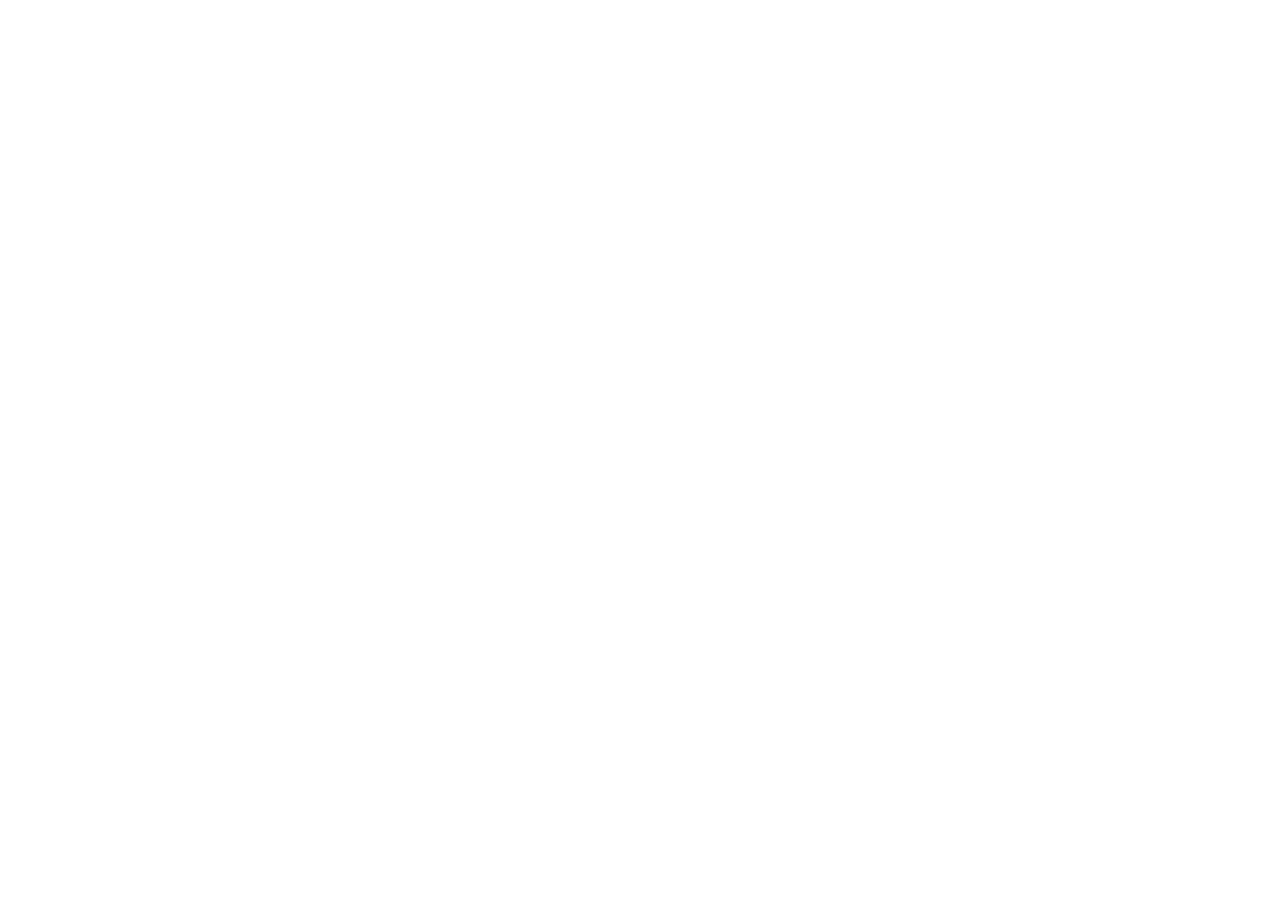
==== index.html @ a0f57740 "Merge pull request #1 from samservo09/SERVO-HTML" ====
<!DOCTYPE html>
<html lang="en">
<head>
    <meta charset="UTF-8">
    <meta http-equiv="X-UA-Compatible" content="IE=edge">
    <meta name="viewport" content="width=device-width, initial-scale=1.0">
    <title>Document</title>
</head>
<body>
    
</body>
</html>
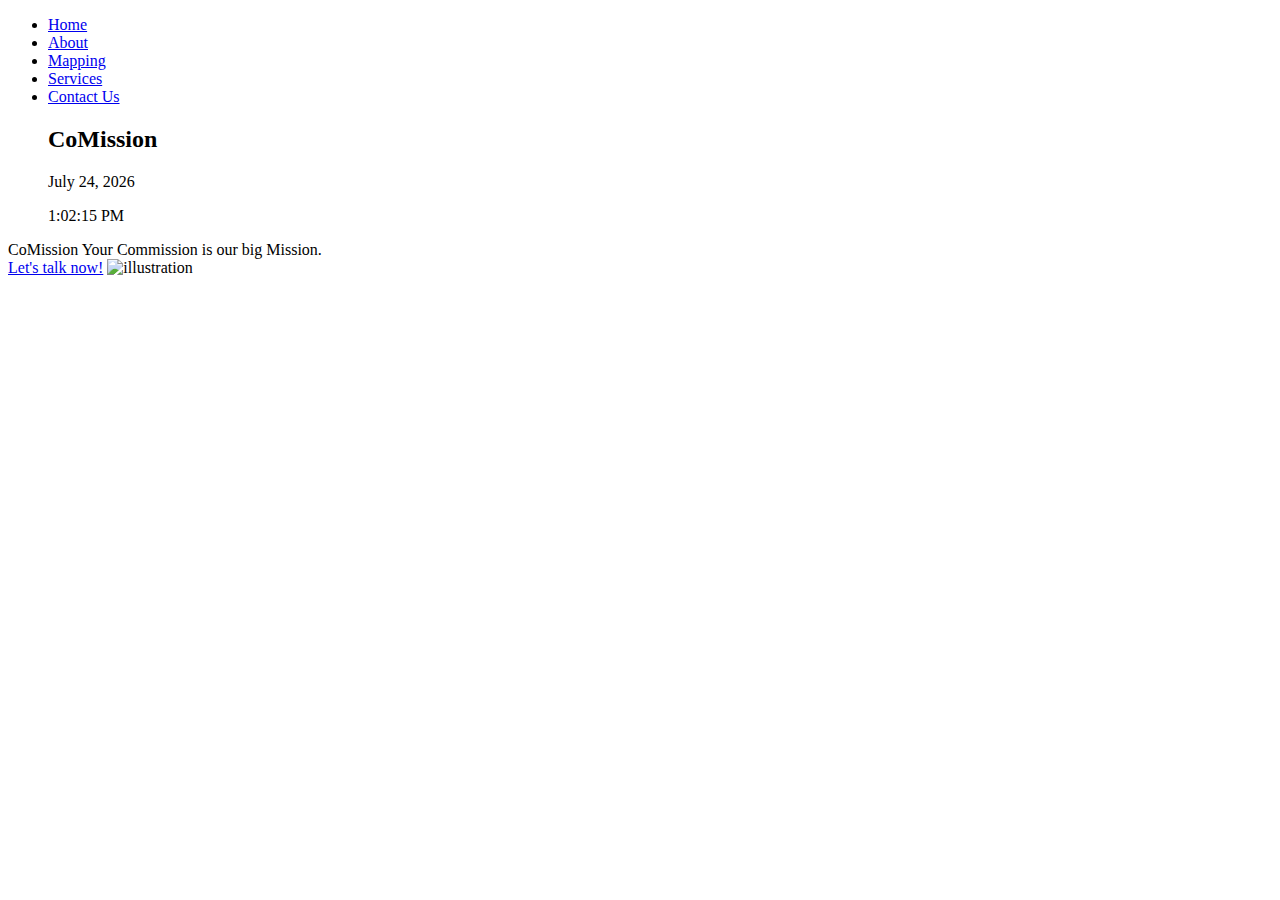
==== commit 561eeca6: "Merge pull request #3 from isel123/patch-1" ====
--- a/index.html
+++ b/index.html
@@ -5,8 +5,45 @@
     <meta http-equiv="X-UA-Compatible" content="IE=edge">
     <meta name="viewport" content="width=device-width, initial-scale=1.0">
     <title>Document</title>
+    <!--Bootstrap-->
+    <link href="https://cdn.jsdelivr.net/npm/bootstrap@5.1.3/dist/css/bootstrap.min.css" rel="stylesheet" integrity="sha384-1BmE4kWBq78iYhFldvKuhfTAU6auU8tT94WrHftjDbrCEXSU1oBoqyl2QvZ6jIW3" crossorigin="anonymous">
+    <link rel="preconnect" href="https://fonts.googleapis.com">
+    <link rel="preconnect" href="https://fonts.gstatic.com" crossorigin>
+    <link href="https://fonts.googleapis.com/css2?family=Montserrat:wght@300;600&display=swap" rel="stylesheet">    
 </head>
 <body>
+     <div class="home-container">
+        <ul>
+            <li><a href="#Home">Home</a></li>
+            <li><a href="#About">About</a></li>
+            <li><a href="#Mapping">Mapping</a></li>
+            <li><a href="#Services">Services</a></li>
+            <li><a href="#ContactUs">Contact Us</a></li> 
+            <h2 class="logo"><span>Co</span>Mission</h2>
+            <p><span id="date"></span></p>
+            <p><span id="time"></span></p>   
+        </ul>
+        <div class="vertical-line"></div>
+        <div class = "banner">
+            <div class="logo">
+                <span class="first_text"> CoMission </span>
+                <span class="second_text"> Your Commission is our big Mission.</span>
+            </div>
+            <a href="#ContactUs">Let's talk now!</a>
+            <img src="image/BannerImage.png" alt="illustration">
+        </div>
+    </div>
     
+    <script>
+        var currentDate = new Date();
+        var month = currentDate.toLocaleString('default', { month: 'long' });
+        var day = currentDate.getDate();
+        var year = currentDate.getFullYear();
+        const dt = month + ' ' + day + ', ' + year;
+        const time = new Date();
+
+        document.getElementById("date").innerHTML = dt;
+        document.getElementById("time").innerHTML = time.toLocaleTimeString();
+    </script>
 </body>
-</html>+</html>
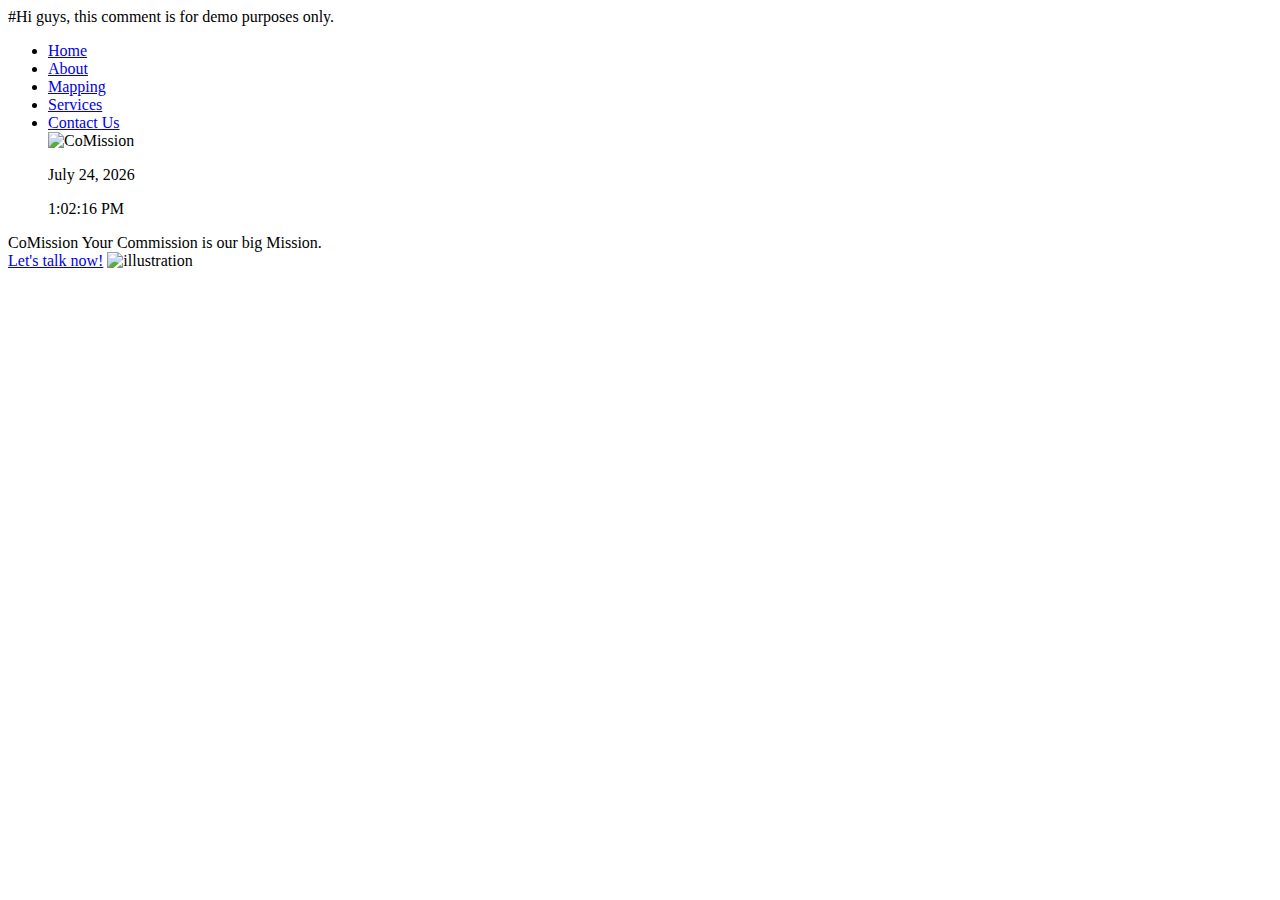
==== commit a97ba11d: "Merge 245768cd295793188e618e314e5545a1333d97a2 into 7608fe10a24ab586dd2dadb1a94c58bb04d77e60" ====
--- a/index.html
+++ b/index.html
@@ -1,4 +1,6 @@
 <!DOCTYPE html>
+#Hi guys, this comment is for demo purposes only.
+
 <html lang="en">
 <head>
     <meta charset="UTF-8">
@@ -19,7 +21,7 @@
             <li><a href="#Mapping">Mapping</a></li>
             <li><a href="#Services">Services</a></li>
             <li><a href="#ContactUs">Contact Us</a></li> 
-            <h2 class="logo"><span>Co</span>Mission</h2>
+            <img class="logo" src="/images/CoMission_logo.png" alt="CoMission">
             <p><span id="date"></span></p>
             <p><span id="time"></span></p>   
         </ul>
@@ -30,7 +32,7 @@
                 <span class="second_text"> Your Commission is our big Mission.</span>
             </div>
             <a href="#ContactUs">Let's talk now!</a>
-            <img src="image/BannerImage.png" alt="illustration">
+            <img src="images/BannerImage.png" alt="illustration">
         </div>
     </div>
     
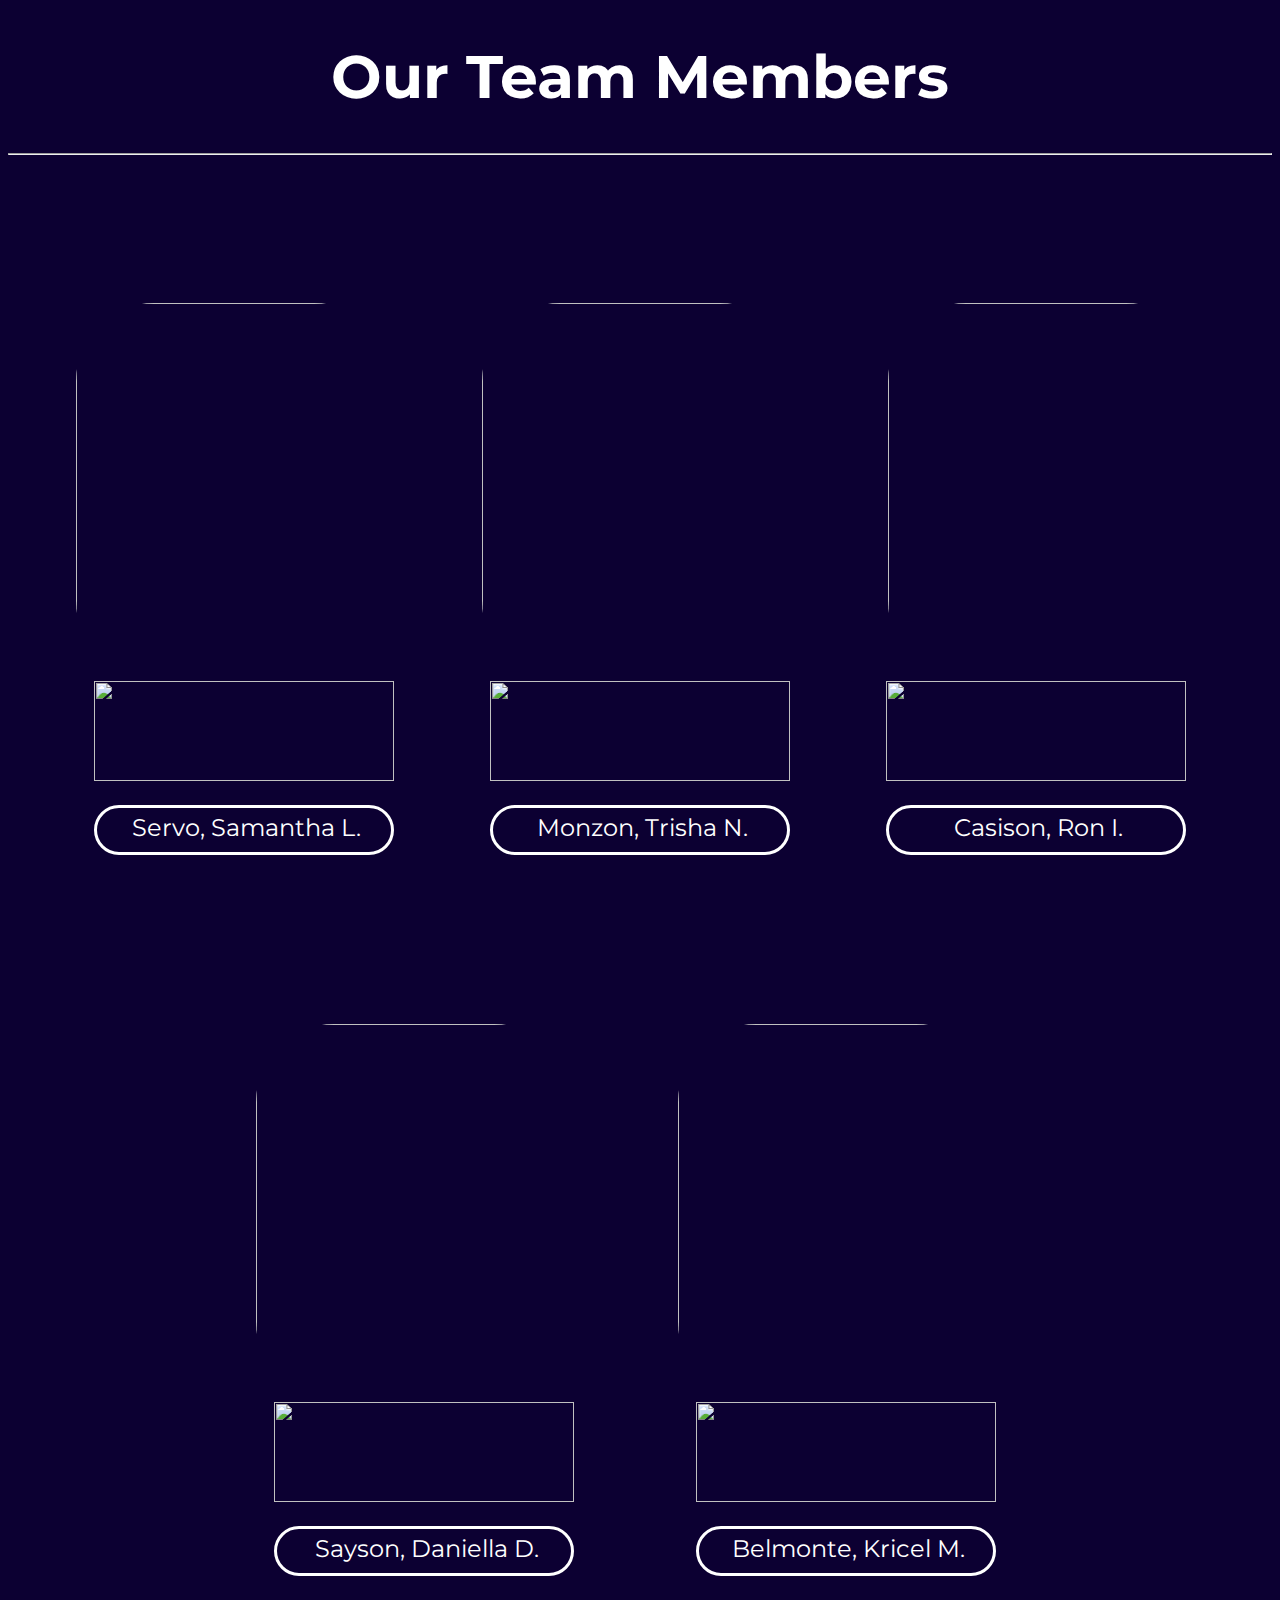
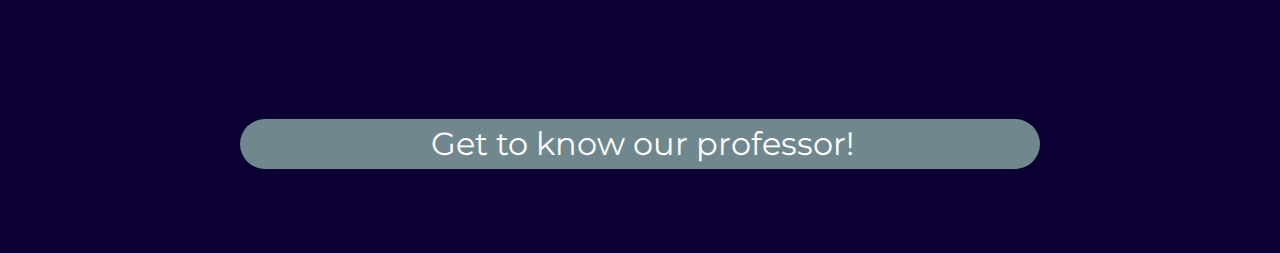
==== commit 7e32c121: "Add files via upload (for about)" ====
--- a/index.html
+++ b/index.html
@@ -1,51 +1,210 @@
 <!DOCTYPE html>
-#Hi guys, this comment is for demo purposes only.
-
-<html lang="en">
-<head>
-    <meta charset="UTF-8">
-    <meta http-equiv="X-UA-Compatible" content="IE=edge">
-    <meta name="viewport" content="width=device-width, initial-scale=1.0">
-    <title>Document</title>
-    <!--Bootstrap-->
-    <link href="https://cdn.jsdelivr.net/npm/bootstrap@5.1.3/dist/css/bootstrap.min.css" rel="stylesheet" integrity="sha384-1BmE4kWBq78iYhFldvKuhfTAU6auU8tT94WrHftjDbrCEXSU1oBoqyl2QvZ6jIW3" crossorigin="anonymous">
-    <link rel="preconnect" href="https://fonts.googleapis.com">
-    <link rel="preconnect" href="https://fonts.gstatic.com" crossorigin>
-    <link href="https://fonts.googleapis.com/css2?family=Montserrat:wght@300;600&display=swap" rel="stylesheet">    
+<html>
+<head> 
+        <title>Our Team Members</title>
+        <link rel="preconnect" href="https://fonts.googleapis.com">
+        <link rel="preconnect" href="https://fonts.gstatic.com" crossorigin>
+        <link href="https://fonts.googleapis.com/css2?family=Montserrat:wght@300;600&display=swap" rel="stylesheet"></head>
+
+<b><h1 style="text-align: center; font-size: 60px; font-family: Montserrat ; color: white; background-color: #0C0032;">Our Team Members</h1></b>
+<body style="background-color: #0C0032 ; color: white; font-family: Montserrat; "> </body>
+<hr>
+<br>
+<br>
+<br>
+<style>
+* {
+  box-sizing: border-box;
+}
+
+.column {
+  float: left;
+  width: 33.33%;
+  padding: 5px;
+}
+
+.row::after {
+  content: "";
+  clear: both;
+  display: table;
+}
+
+</style>
 </head>
+<br>
+<br>
+<br>
+<br>
+
 <body>
-     <div class="home-container">
-        <ul>
-            <li><a href="#Home">Home</a></li>
-            <li><a href="#About">About</a></li>
-            <li><a href="#Mapping">Mapping</a></li>
-            <li><a href="#Services">Services</a></li>
-            <li><a href="#ContactUs">Contact Us</a></li> 
-            <img class="logo" src="/images/CoMission_logo.png" alt="CoMission">
-            <p><span id="date"></span></p>
-            <p><span id="time"></span></p>   
-        </ul>
-        <div class="vertical-line"></div>
-        <div class = "banner">
-            <div class="logo">
-                <span class="first_text"> CoMission </span>
-                <span class="second_text"> Your Commission is our big Mission.</span>
+
+<div class="row">
+  <div class="column">
+    <img src="SERVO-picture(1).jpg" img style="border: 30px; border-radius: 80px; padding: 2px; width: 320px; height: 380px; display: block; margin-left: auto; margin-right: 30px;">
+    <div>
+<img src="SERVO-digital_signature.png" img style="width: 300px; height: 100px; display: block; margin-left: auto; margin-right: 30px;" >
+    </div>
+   <style>
+   p.round1 {
+    border: 3px solid white;
+                border-radius: 50px;
+                padding: 5px;
+                width: 300px;
+                height: 50px;
+                text-align: center;
+                padding-left: 10px;
+                font-size: x-large;
+                     display: block;
+                      margin-left: auto;
+                       margin-right: 30px;
+               }
+  </style>
+  <p class="round1"><a href="file:///C:/Users/Niella/Downloads/SERVO-resume.pdf" target="_blank">Servo, Samantha L. </p></a>
+        
+  </div>
+  <div class="column">
+    <img src="Monzon-picture.jpg" img style="border: 30px; border-radius: 80px; padding: 2px; width: 320px; height: 380px; display: block; margin-left: auto; margin-right: auto;">
+    <div>
+        <img src="MONZON- signature.png" img style="width: 300px; height: 100px; display: block; margin-left: auto; margin-right: auto;" >
             </div>
-            <a href="#ContactUs">Let's talk now!</a>
-            <img src="images/BannerImage.png" alt="illustration">
-        </div>
+   <style>
+   p.round2 {
+    border: 3px solid white;
+                border-radius: 50px;
+                padding: 5px;
+                width: 300px;
+                height: 50px;
+                text-align: center;
+                padding-left: 10px;
+                font-size: x-large;
+                display: block;
+                      margin-left: auto;
+                       margin-right: auto;
+               }
+  </style>
+  <p class="round2"><a href="file:///C:/Users/Niella/Downloads/Monzon-%20resume.pdf" target="_blank">Monzon, Trisha N. </p></a>
+  </div>
+  <div class="column">
+    <img src="CASISON-picture.jpg" img style="border: 30px; border-radius: 80px; padding: 2px; width: 320px; height: 380px; display: block; margin-left: 30px; margin-right: auto;">
+    <div>
+        <img src="CASISON-digital signature.png" img style="width: 300px; height: 100px; display: block; margin-left: 30px; margin-right: auto;" >
+            </div>
+   <style>
+   p.round3 {
+    border: 3px solid white;
+                border-radius: 50px;
+                padding: 5px;
+                width: 300px;
+                height: 50px;
+                text-align: center;
+                padding-left: 10px;
+                font-size: x-large;
+                display: block;
+                      margin-left: 30px;
+                       margin-right: auto;
+               }
+  </style>
+  <p class="round3"><a href=" file:///C:/Users/Niella/Downloads/CASISON-resume.pdf" target="_blank">Casison, Ron I. </p></a>
+  </div>
+</div>
+<br>
+<br>
+<br>
+<br>
+<br>
+<br>
+<br>
+<style>
+    * {
+      box-sizing: border-box;
+    }
+
+    .col {
+      float: left;
+      width: 33.33%;
+      padding: 5px;
+    }
+    </style>
+        <div class="row">
+      <div class="col">
+        <img src="photo1637925167 (3).jpeg" img style="border: 30px; border-radius: 80px; padding: 2px; width: 320px; height: 380px; display: block; margin-left: auto; margin-right: -150px">
+        <div>
+            <img src="signature (1).png" img style="width: 300px; height: 100px; display: block; margin-left: auto; margin-right: -150px;" >
+                </div>
+        <style>
+        p.round4 {
+         border: 3px solid white;
+                     border-radius: 50px;
+                     padding: 5px;
+                     width: 300px;
+                     height: 50px;
+                     text-align: center;
+                     padding-left: 10px;
+                     font-size: x-large;
+                     display: block;
+                      margin-left: auto;
+                       margin-right: -150px;
+                    }
+       </style>
+       <p class="round4"><a href="file:///C:/Users/Niella/Downloads/SAYSON-resume.pdf" target="_blank">Sayson, Daniella D. </p></a>
+      </div>
+
+      <div class="col">
+        <img src="IMG_6608.JPG"  img style="border: 30px; border-radius: 80px; padding: 2px; width: 320px; height: 380px; display: block; margin-left: auto; margin-right: -150px;">
+        <div>
+            <img src="BELMONTE-digital signature.png" img style="width: 300px; height: 100px; display: block; margin-left: auto; margin-right: -150px;" >
+                </div>
+        <style>
+        p.round5 {
+         border: 3px solid white;
+                     border-radius: 50px;
+                     padding: 5px;
+                     width: 300px;
+                     height: 50px;
+                     text-align: center;
+                     padding-left: 10px;
+                     font-size: x-large;
+                     display: block;
+                      margin-left: auto;
+                       margin-right: -150px;
+                    }
+                    a:hover {
+             color: white;
+             background-color: transparent;
+             text-decoration: underline;
+                }
+       </style>
+       <p class="round5"><a href="file:///C:/Users/Niella/Downloads/BELMONTE-resume.pdf" target="_blank">Belmonte, Kricel M. </p></a> 
+      </div>
     </div>
-    
-    <script>
-        var currentDate = new Date();
-        var month = currentDate.toLocaleString('default', { month: 'long' });
-        var day = currentDate.getDate();
-        var year = currentDate.getFullYear();
-        const dt = month + ' ' + day + ', ' + year;
-        const time = new Date();
-
-        document.getElementById("date").innerHTML = dt;
-        document.getElementById("time").innerHTML = time.toLocaleTimeString();
-    </script>
-</body>
-</html>
+
+<br>
+    <br>
+    <br>
+    <br>
+    <br>
+    <br>
+<style>
+    p.round6 {
+     border: 10px; color :#0C0032; background-color: #70878D;
+                 border-radius: 50px;
+                 padding: 5px;
+                 width: 800px;
+                 height: 50px;
+                 text-align: center;
+                 padding-left: 10px;
+                 font-size: xx-large;
+                 margin: auto;
+    }
+    a:link {
+  color: white;
+  background-color: transparent;
+  text-decoration: none;
+    }
+   </style>
+   <p class="round6"> <a href="https://www.facebook.com/profile.php?id=100071243263490" target="_blank">Get to know our professor!</p></a> 
+    <br>
+    <br>
+    <br>
+    <br>
+</html>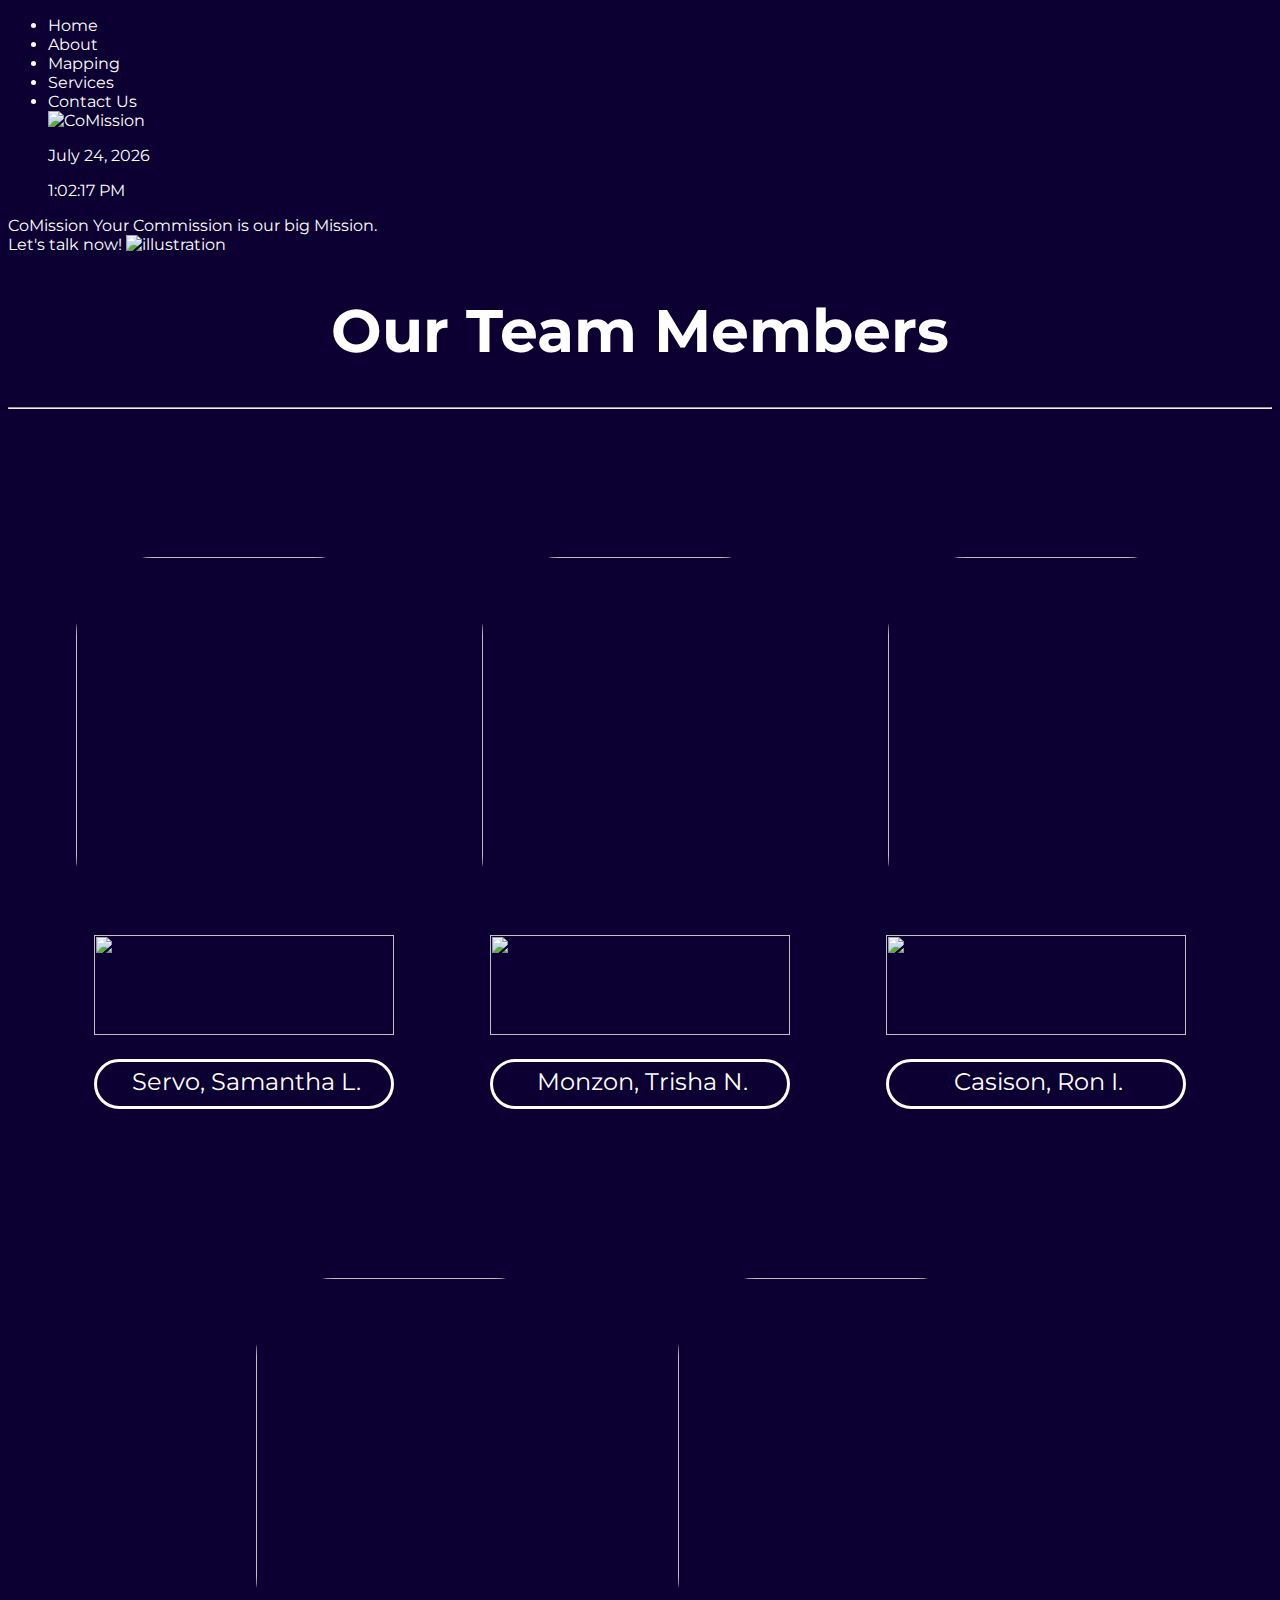
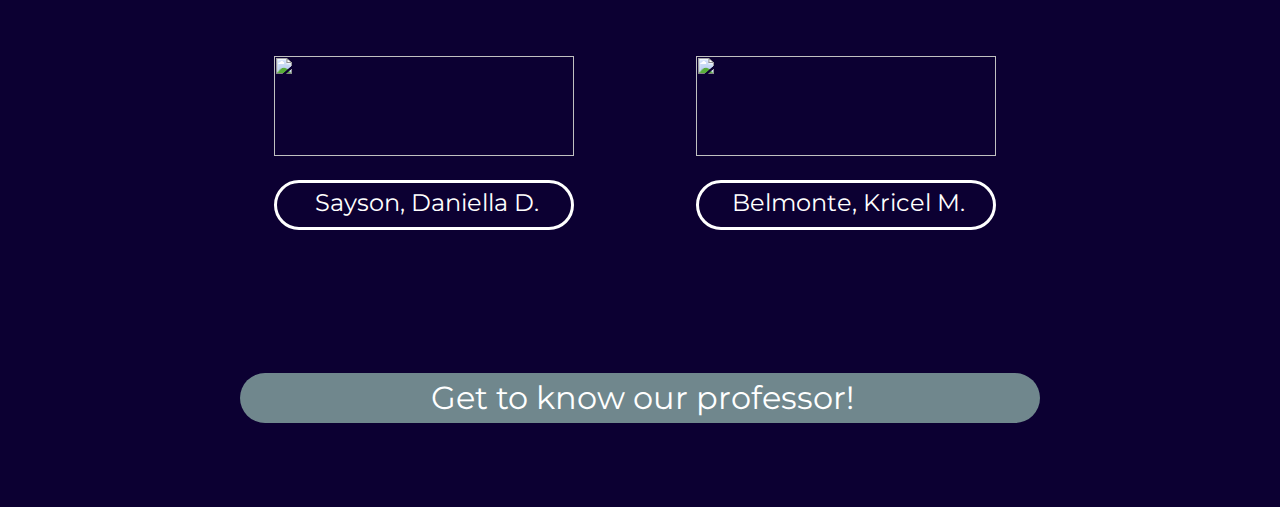
==== commit 1cbeca72: "Updated index with the 'about' part" ====
--- a/index.html
+++ b/index.html
@@ -1,12 +1,54 @@
 <!DOCTYPE html>
-<html>
-<head> 
-        <title>Our Team Members</title>
-        <link rel="preconnect" href="https://fonts.googleapis.com">
-        <link rel="preconnect" href="https://fonts.gstatic.com" crossorigin>
-        <link href="https://fonts.googleapis.com/css2?family=Montserrat:wght@300;600&display=swap" rel="stylesheet"></head>
-
-<b><h1 style="text-align: center; font-size: 60px; font-family: Montserrat ; color: white; background-color: #0C0032;">Our Team Members</h1></b>
+<html lang="en">
+<head>
+    <meta charset="UTF-8">
+    <meta http-equiv="X-UA-Compatible" content="IE=edge">
+    <meta name="viewport" content="width=device-width, initial-scale=1.0">
+    <title>Document</title>
+    <!--Bootstrap-->
+    <link href="https://cdn.jsdelivr.net/npm/bootstrap@5.1.3/dist/css/bootstrap.min.css" rel="stylesheet" integrity="sha384-1BmE4kWBq78iYhFldvKuhfTAU6auU8tT94WrHftjDbrCEXSU1oBoqyl2QvZ6jIW3" crossorigin="anonymous">
+    <link rel="preconnect" href="https://fonts.googleapis.com">
+    <link rel="preconnect" href="https://fonts.gstatic.com" crossorigin>
+    <link href="https://fonts.googleapis.com/css2?family=Montserrat:wght@300;600&display=swap" rel="stylesheet">    
+</head>
+<body>
+     <div class="home-container">
+        <ul>
+            <li><a href="#Home">Home</a></li>
+            <li><a href="#About">About</a></li>
+            <li><a href="#Mapping">Mapping</a></li>
+            <li><a href="#Services">Services</a></li>
+            <li><a href="#ContactUs">Contact Us</a></li> 
+            <img class="logo" src="/images/CoMission_logo.png" alt="CoMission">
+            <p><span id="date"></span></p>
+            <p><span id="time"></span></p>   
+        </ul>
+        <div class="vertical-line"></div>
+        <div class = "banner">
+            <div class="logo">
+                <span class="first_text"> CoMission </span>
+                <span class="second_text"> Your Commission is our big Mission.</span>
+            </div>
+            <a href="#ContactUs">Let's talk now!</a>
+            <img src="images/BannerImage.png" alt="illustration">
+        </div>
+    </div>
+    
+    <script>
+        var currentDate = new Date();
+        var month = currentDate.toLocaleString('default', { month: 'long' });
+        var day = currentDate.getDate();
+        var year = currentDate.getFullYear();
+        const dt = month + ' ' + day + ', ' + year;
+        const time = new Date();
+
+        document.getElementById("date").innerHTML = dt;
+        document.getElementById("time").innerHTML = time.toLocaleTimeString();
+    </script>
+        
+        <!--about-->
+        
+        <b><h1 style="text-align: center; font-size: 60px; font-family: Montserrat ; color: white; background-color: #0C0032;">Our Team Members</h1></b>
 <body style="background-color: #0C0032 ; color: white; font-family: Montserrat; "> </body>
 <hr>
 <br>
@@ -207,4 +249,5 @@
     <br>
     <br>
     <br>
-</html>+</body>
+</html>
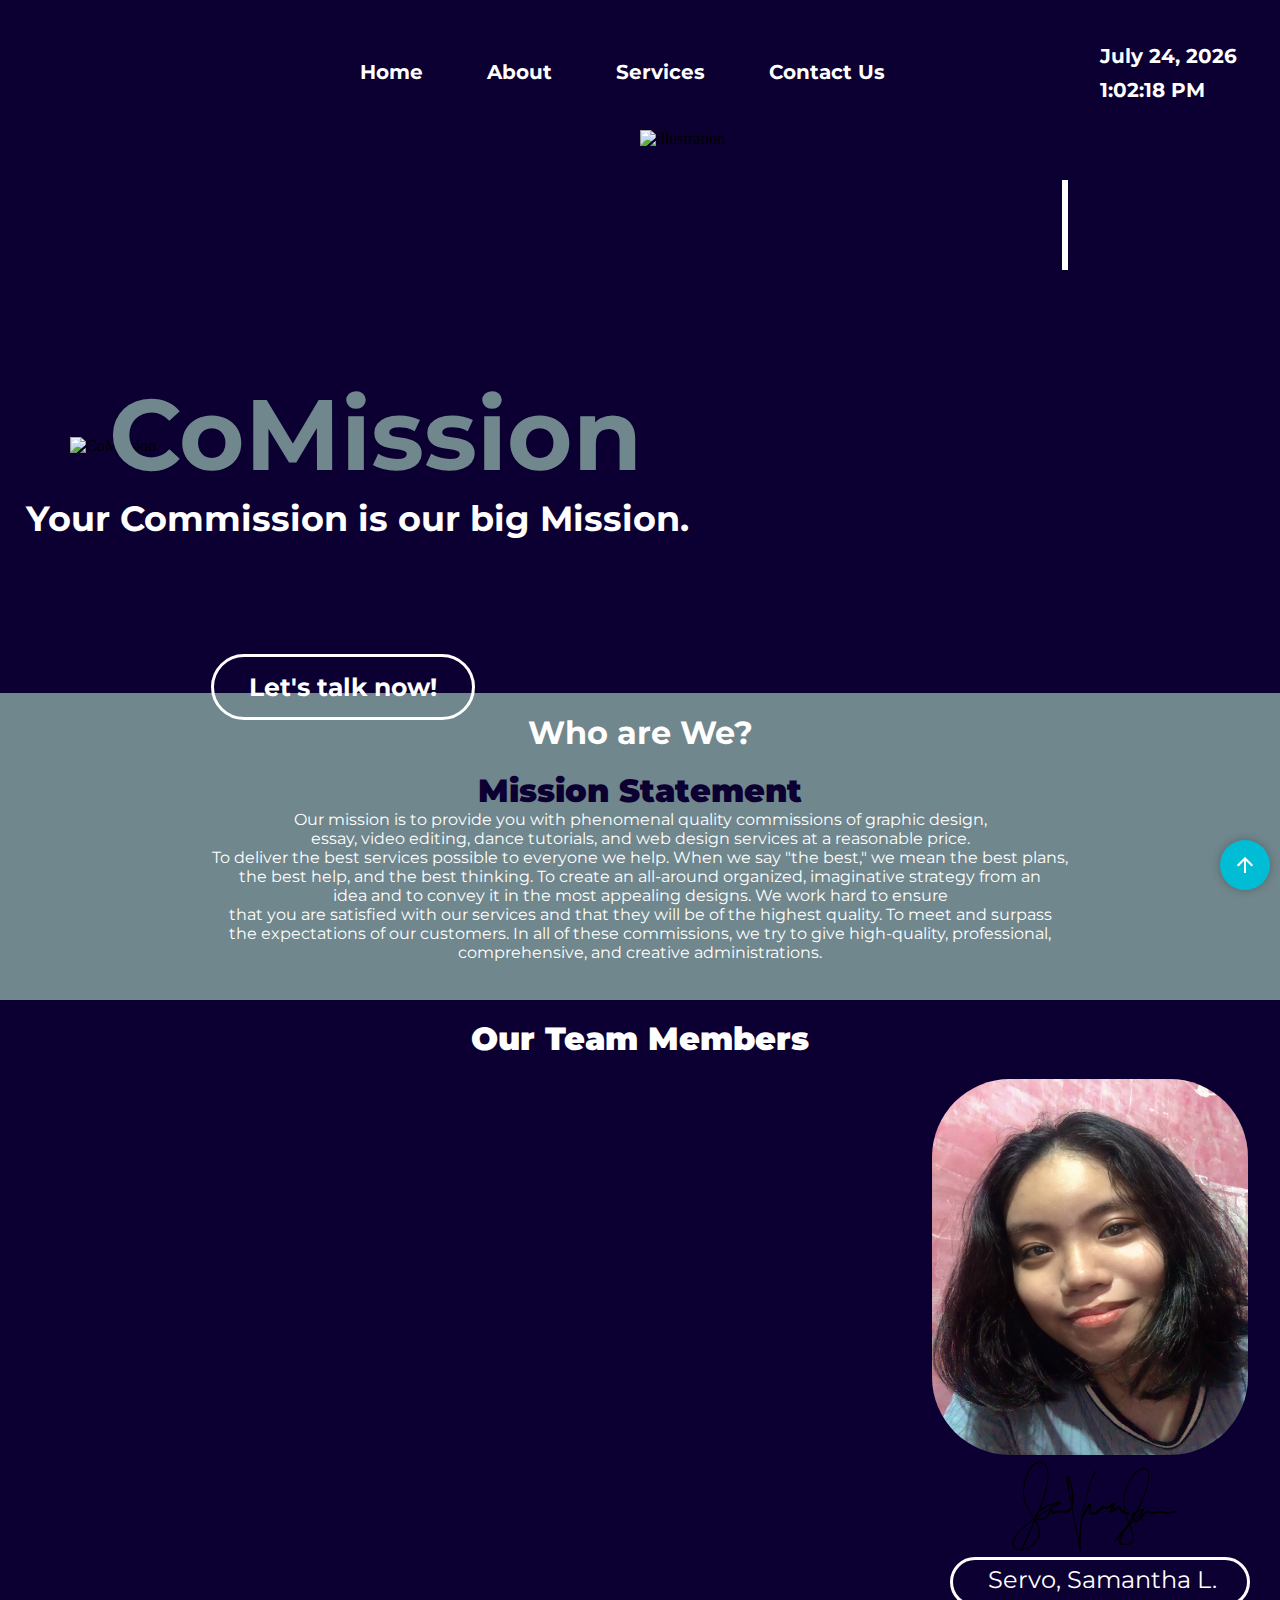
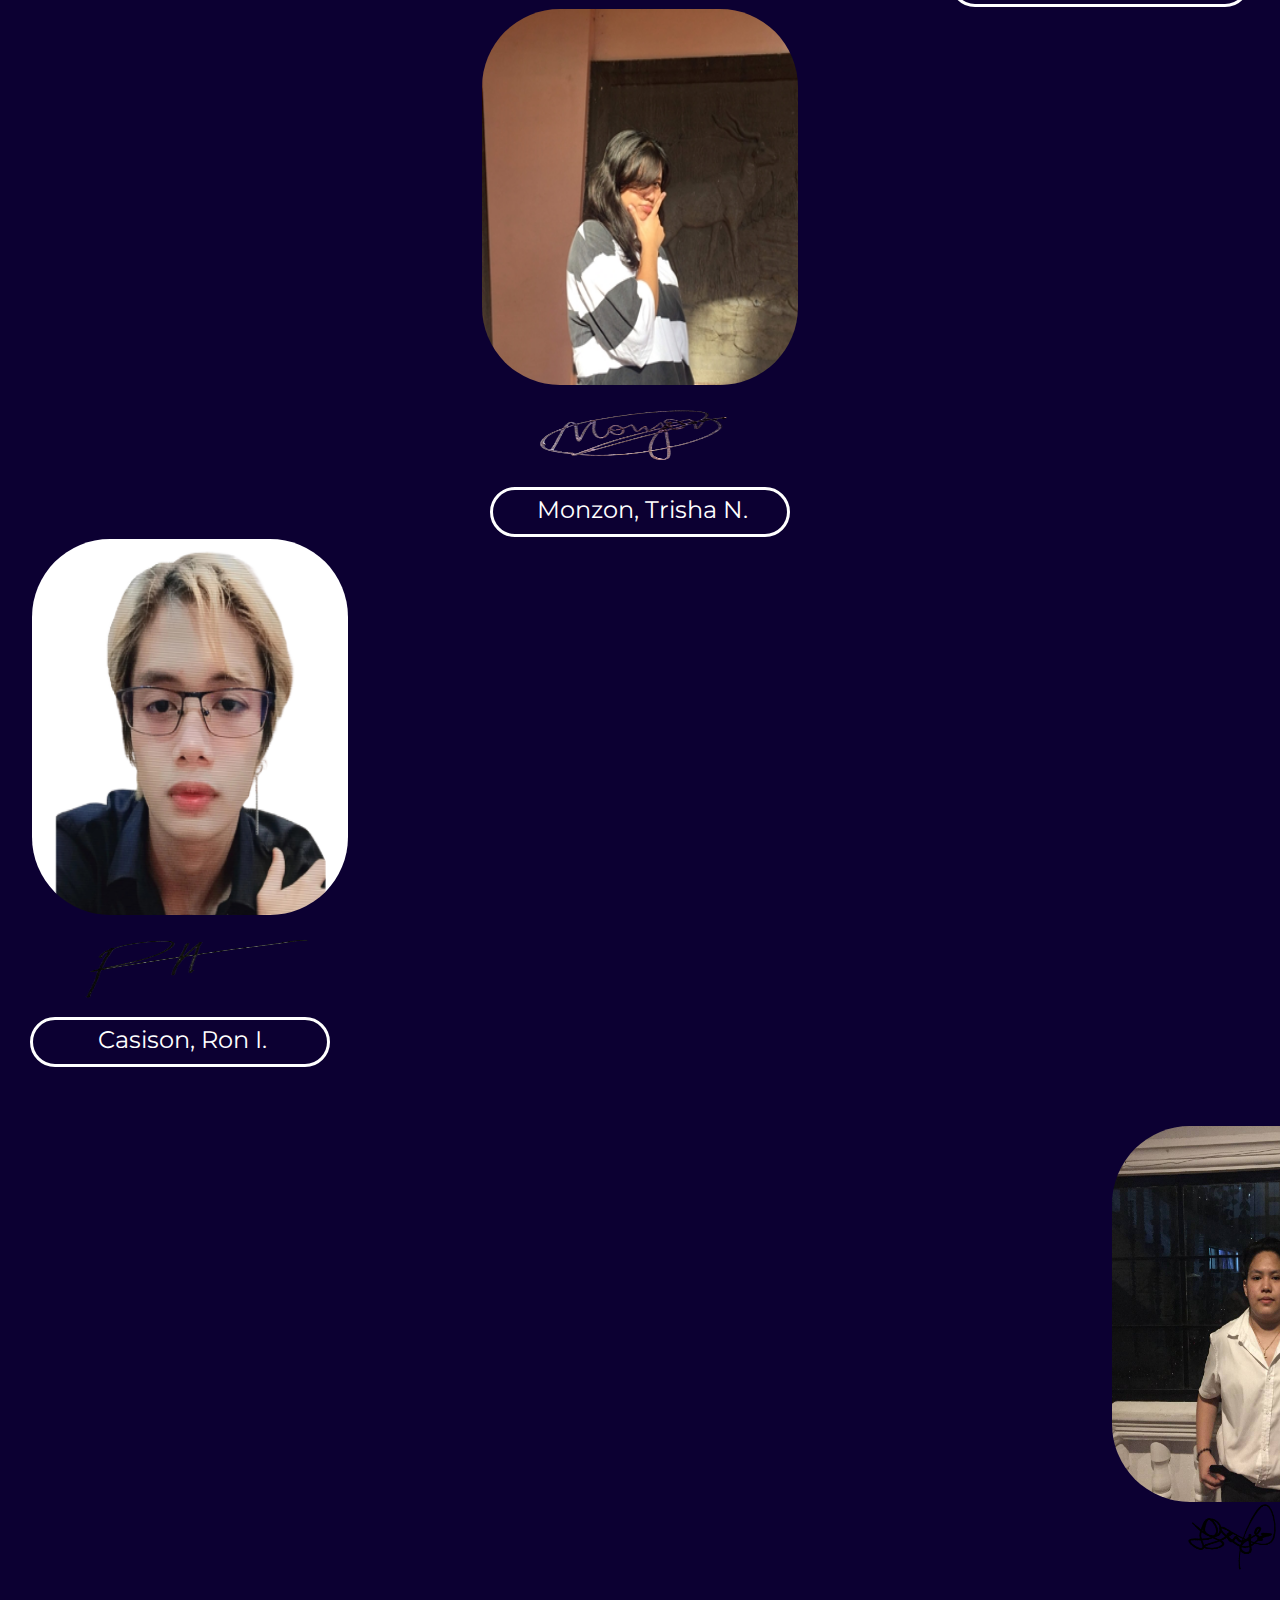
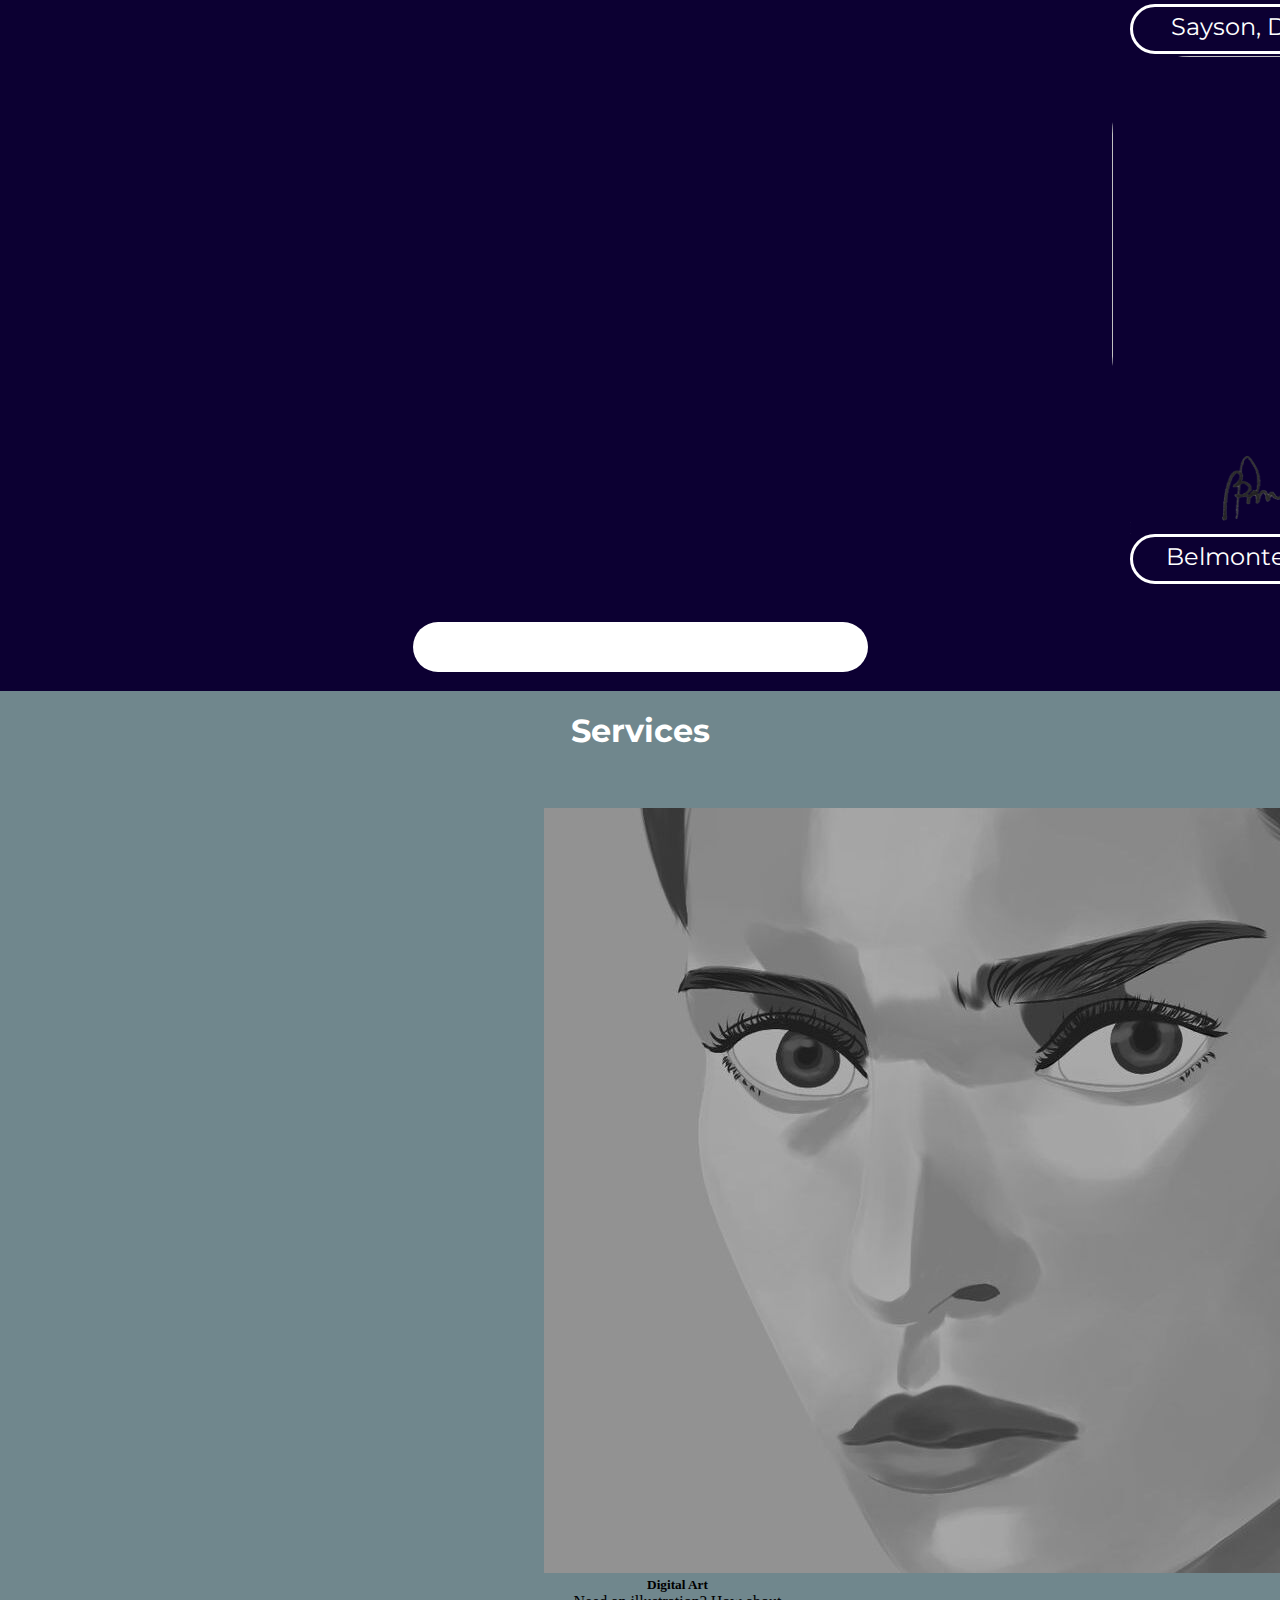
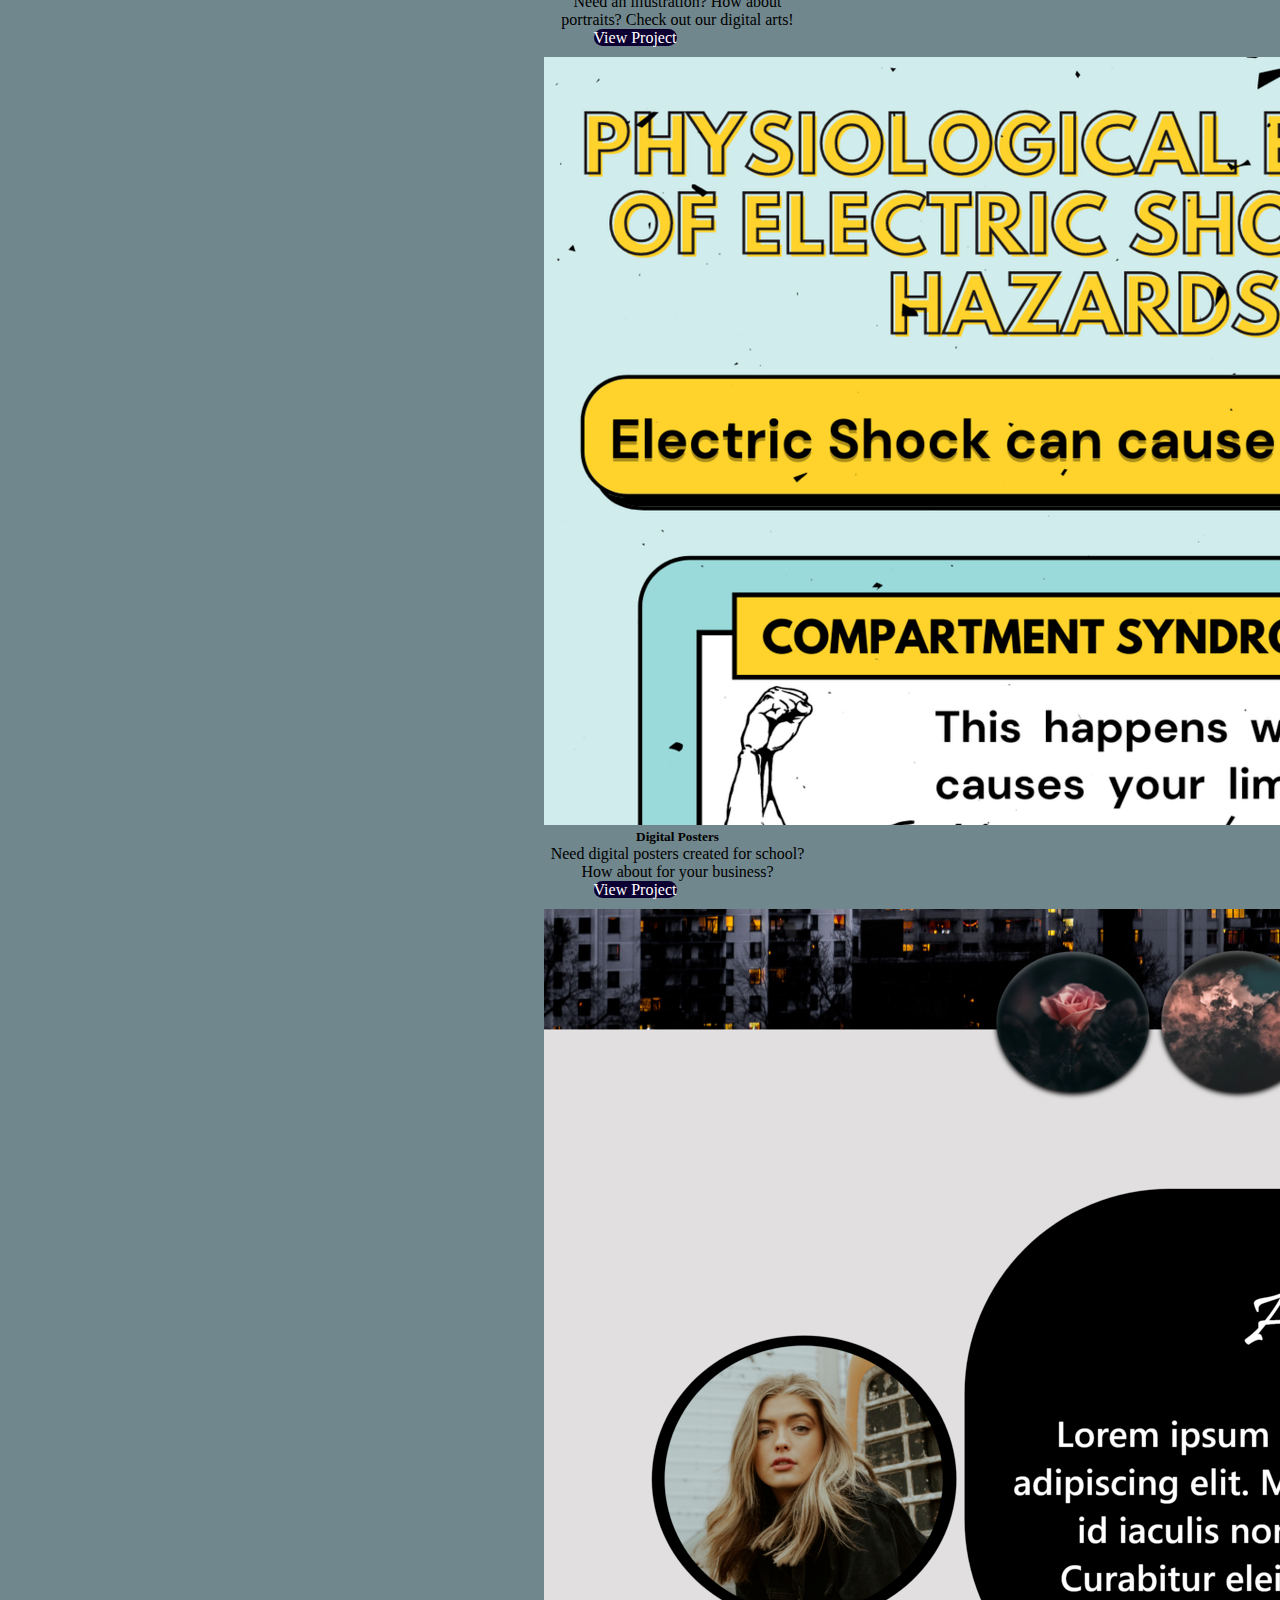
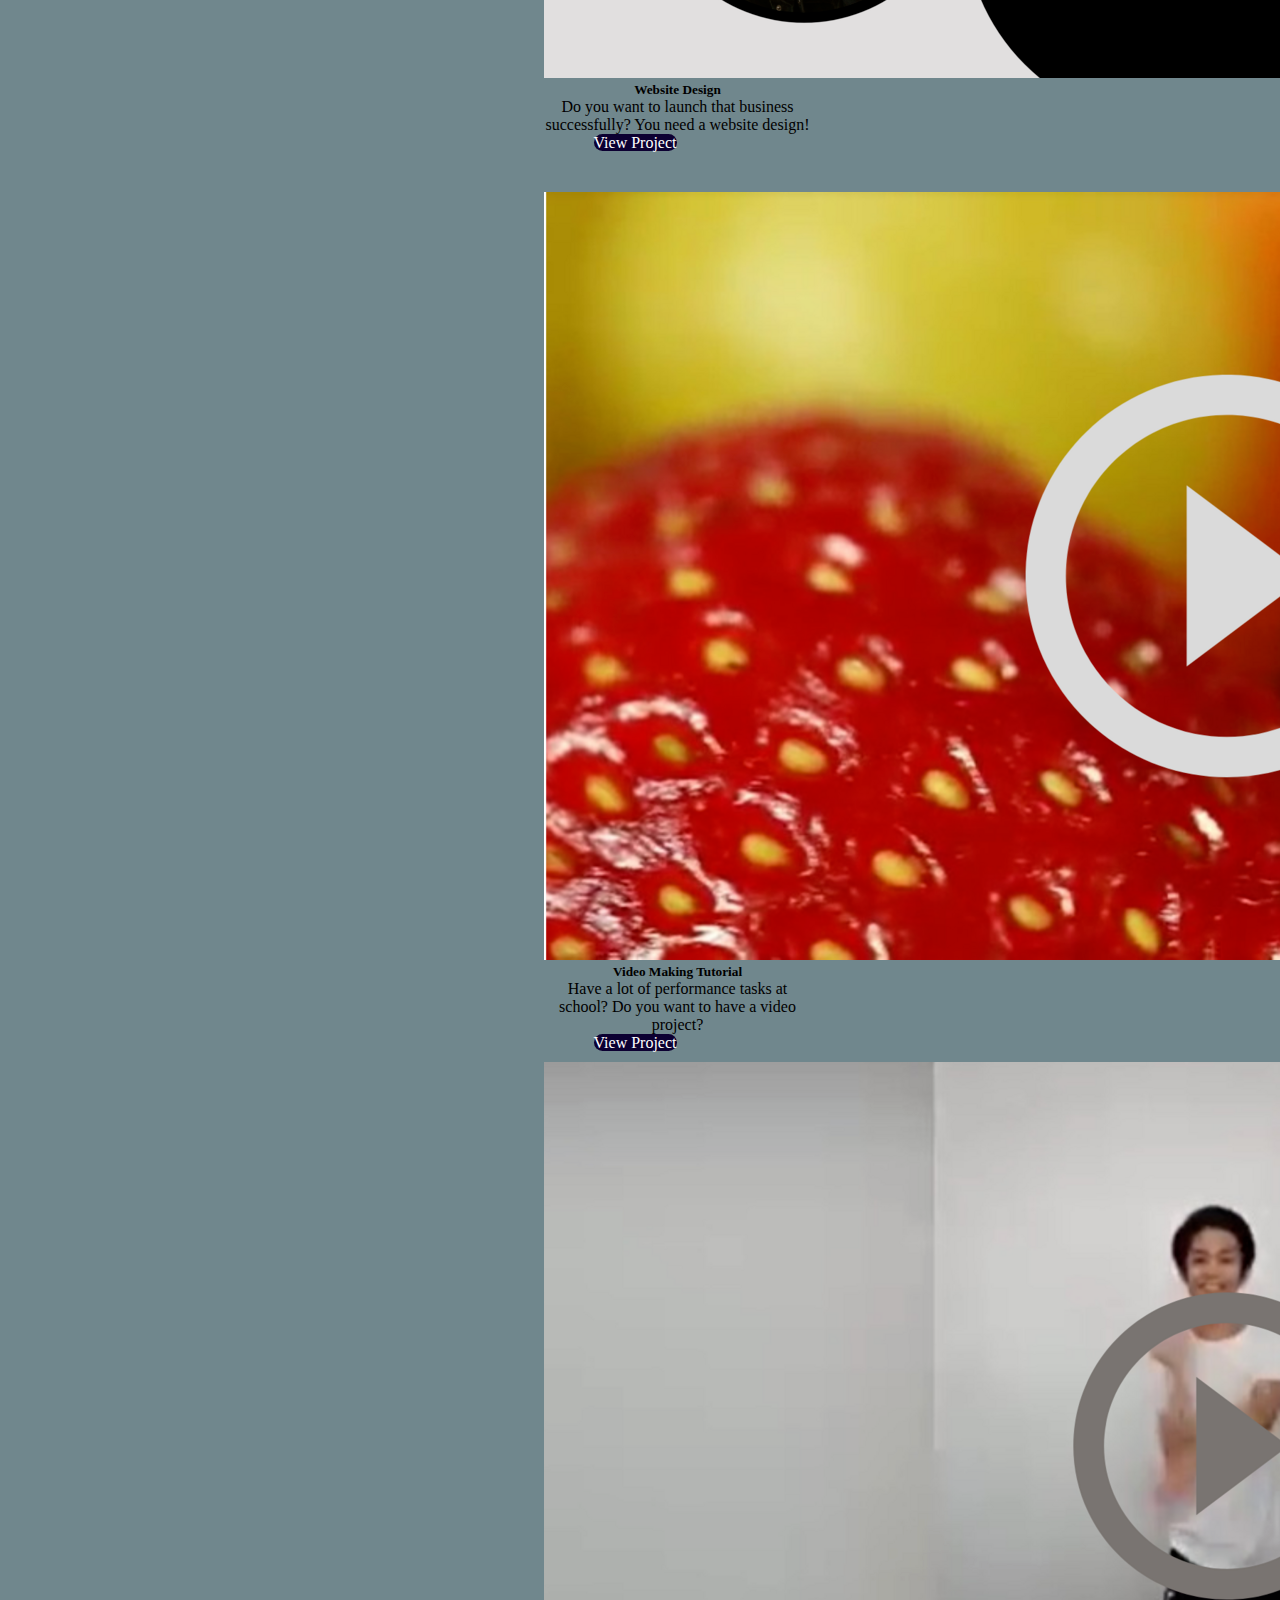
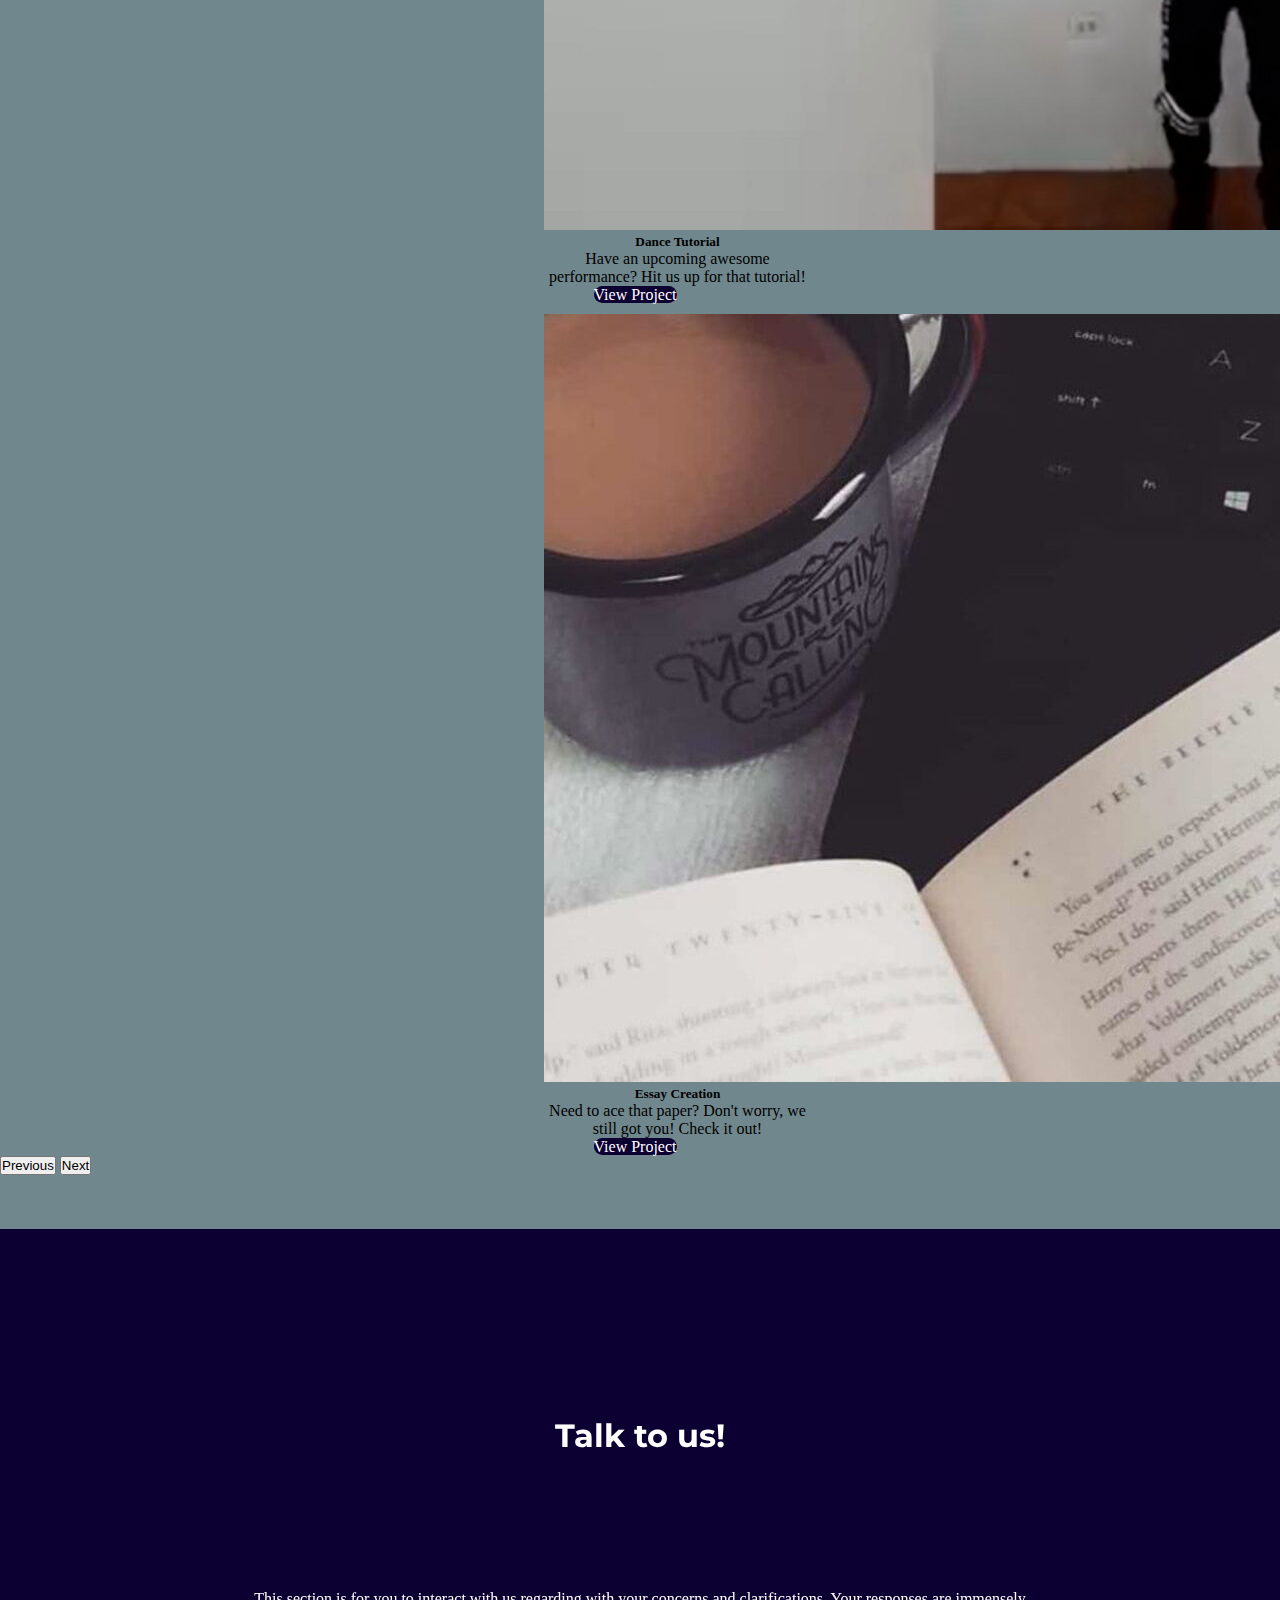
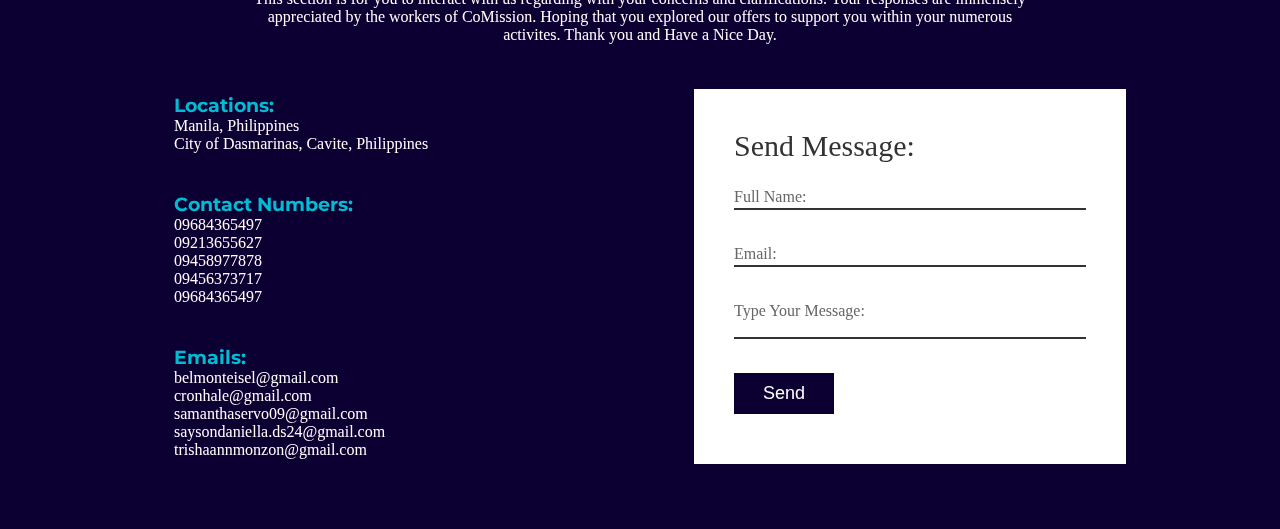
==== commit 4a44494a: "remote background uploaded" ====
--- a/index.html
+++ b/index.html
@@ -4,22 +4,68 @@
     <meta charset="UTF-8">
     <meta http-equiv="X-UA-Compatible" content="IE=edge">
     <meta name="viewport" content="width=device-width, initial-scale=1.0">
-    <title>Document</title>
+    <title>index.html</title>
+
+    <link rel="stylesheet" href="style.css">
+
     <!--Bootstrap-->
+    <!-- CSS only -->
     <link href="https://cdn.jsdelivr.net/npm/bootstrap@5.1.3/dist/css/bootstrap.min.css" rel="stylesheet" integrity="sha384-1BmE4kWBq78iYhFldvKuhfTAU6auU8tT94WrHftjDbrCEXSU1oBoqyl2QvZ6jIW3" crossorigin="anonymous">
+
+    <!-- JavaScript Bundle with Popper -->
+    <script src="https://cdn.jsdelivr.net/npm/bootstrap@5.1.3/dist/js/bootstrap.bundle.min.js" integrity="sha384-ka7Sk0Gln4gmtz2MlQnikT1wXgYsOg+OMhuP+IlRH9sENBO0LRn5q+8nbTov4+1p" crossorigin="anonymous"></script>
+
+    <script src="https://ajax.googleapis.com/ajax/libs/jquery/3.3.1/jquery.min.js"></script>
+    <script src="https://cdnjs.cloudflare.com/ajax/libs/popper.js/1.14.0/umd/popper.min.js"></script>
+    <script src="https://maxcdn.bootstrapcdn.com/bootstrap/4.1.0/js/bootstrap.min.js"></script>
+   
+    <!--Fonts, Montserrat-->
+
     <link rel="preconnect" href="https://fonts.googleapis.com">
     <link rel="preconnect" href="https://fonts.gstatic.com" crossorigin>
-    <link href="https://fonts.googleapis.com/css2?family=Montserrat:wght@300;600&display=swap" rel="stylesheet">    
+    <link href="https://fonts.googleapis.com/css2?family=Montserrat:wght@300;600&display=swap" rel="stylesheet"> 
+
+    <!--For the floating button-->
+    <link href="https://fonts.googleapis.com/icon?family=Material+Icons" rel="stylesheet">
+
+
 </head>
-<body>
-     <div class="home-container">
+
+<style>
+    #floating_button {
+        position:fixed;
+        right:10px;
+        bottom:10px;
+        width:50px;
+        height:50px;
+        border-radius: 50%;
+        background:#00bcd4;
+        box-shadow: 0 0 10px rgba(0, 0, 0, 0.25);
+        color:#fff;
+        font-size: 0px;
+        outline:none;
+        cursor: pointer;
+        border: none;
+    }
+
+    #floating_button:active {
+        background: #0C0032;
+    }
+</style>
+<body class="body-bg">
+
+    <!--Floating button to the top-->
+    <a href="#Home"><button id="floating_button"><i class="material-icons">arrow_upward</i>Top</button></a>
+
+
+    <!--HOME PART-->
+    <div id="Home" class="home-container">
         <ul>
             <li><a href="#Home">Home</a></li>
             <li><a href="#About">About</a></li>
-            <li><a href="#Mapping">Mapping</a></li>
             <li><a href="#Services">Services</a></li>
             <li><a href="#ContactUs">Contact Us</a></li> 
-            <img class="logo" src="/images/CoMission_logo.png" alt="CoMission">
+            <img class="logo" src="images/CoMission_logo.png" alt="CoMission">
             <p><span id="date"></span></p>
             <p><span id="time"></span></p>   
         </ul>
@@ -45,209 +91,236 @@
         document.getElementById("date").innerHTML = dt;
         document.getElementById("time").innerHTML = time.toLocaleTimeString();
     </script>
-        
-        <!--about-->
-        
-        <b><h1 style="text-align: center; font-size: 60px; font-family: Montserrat ; color: white; background-color: #0C0032;">Our Team Members</h1></b>
-<body style="background-color: #0C0032 ; color: white; font-family: Montserrat; "> </body>
-<hr>
-<br>
-<br>
-<br>
-<style>
-* {
-  box-sizing: border-box;
-}
-
-.column {
-  float: left;
-  width: 33.33%;
-  padding: 5px;
-}
-
-.row::after {
-  content: "";
-  clear: both;
-  display: table;
-}
-
-</style>
-</head>
-<br>
-<br>
-<br>
-<br>
-
-<body>
-
-<div class="row">
-  <div class="column">
-    <img src="SERVO-picture(1).jpg" img style="border: 30px; border-radius: 80px; padding: 2px; width: 320px; height: 380px; display: block; margin-left: auto; margin-right: 30px;">
-    <div>
-<img src="SERVO-digital_signature.png" img style="width: 300px; height: 100px; display: block; margin-left: auto; margin-right: 30px;" >
+    
+    <!--/HOME-->
+
+    <!--ABOUT PART-->
+    <a id="About"><div style="background-color: #70878D; color: white; font-family: Montserrat; text-align: center; font-size: medium;"></a>
+        <h1 class="text-services">Who are We?</h1><br>
+        <h2 style="text-align: center; font-size: xx-large; font-family: Montserrat ; color: #0C0032 ;"><b>Mission Statement</b></h2>
+        <p>Our mission is to provide you with phenomenal quality commissions of graphic design, </p> 
+                essay, video editing, dance tutorials, and web design services at a reasonable price.  
+        <p> To deliver the best services possible to everyone we help. When we say "the best," we mean the best plans, </p>
+                the best help, and the best thinking. To create an all-around organized, imaginative strategy from an
+        <p>idea and to convey it in the most appealing designs. We work hard to ensure</p>
+        <p> that you are satisfied with our services and that they will be of the highest quality. To meet and surpass</p> 
+        <p> the expectations of our customers. In all of these commissions, we try to give high-quality, professional, </p>
+                comprehensive, and creative administrations.</b><br><br><br>
     </div>
-   <style>
-   p.round1 {
-    border: 3px solid white;
-                border-radius: 50px;
-                padding: 5px;
-                width: 300px;
-                height: 50px;
-                text-align: center;
-                padding-left: 10px;
-                font-size: x-large;
-                     display: block;
-                      margin-left: auto;
-                       margin-right: 30px;
-               }
-  </style>
-  <p class="round1"><a href="file:///C:/Users/Niella/Downloads/SERVO-resume.pdf" target="_blank">Servo, Samantha L. </p></a>
-        
-  </div>
-  <div class="column">
-    <img src="Monzon-picture.jpg" img style="border: 30px; border-radius: 80px; padding: 2px; width: 320px; height: 380px; display: block; margin-left: auto; margin-right: auto;">
-    <div>
-        <img src="MONZON- signature.png" img style="width: 300px; height: 100px; display: block; margin-left: auto; margin-right: auto;" >
+    
+    <section style="background-color: #0C0032 ; color: white; font-family: Montserrat; "><br>
+        <h2 style="text-align: center; font-size: xx-large; font-family: Montserrat ; color: #fff;"><b>Our Team Members</b></h2><br>
+
+        <!--Team members-->
+        <div class="container-fluid"><!--container-->
+            <div class="row"><!--1st row-->
+                <div class="col-sm-12 col-lg-4"><!--1st col-->
+                    <img src="about-images/SERVO-picture(1).jpg" img style="border: 30px; border-radius: 80px; padding: 2px; width: 320px; height: 380px; display: block; margin-left: auto; margin-right: 30px;">
+                    <img src="about-images/signatures/SERVO-digital_signature.png" img style="width: 300px; height: 100px; display: block; margin-left: auto; margin-right: 30px;" >
+                    <p class="round1"><a href="resume/SERVO-resume.pdf" target="_blank">Servo, Samantha L. </p></a>  
+                </div><!--/1st col-->
+
+                <div class="col-sm-12 col-lg-4"><!--2nd col-->
+                    <img src="about-images/Monzon-picture.jpg" img style="border: 30px; border-radius: 80px; padding: 2px; width: 320px; height: 380px; display: block; margin-left: auto; margin-right: auto;">
+                    <img src="about-images/signatures/MONZON- signature.png" img style="width: 300px; height: 100px; display: block; margin-left: auto; margin-right: auto;" >
+                    <p class="round2"><a href="resume/Monzon- resume.pdf" target="_blank">Monzon, Trisha N. </p></a>
+                </div><!--/2nd col-->
+
+                <div class="col-sm-12 col-lg-4"><!--3rd col-->
+                    <img src="about-images/CASISON-pic 1x1.png" img style="border: 30px; border-radius: 80px; padding: 2px; width: 320px; height: 380px; display: block; margin-left: 30px; margin-right: auto;">
+                    <img src="about-images/signatures/CASISON-digital signature.png" img style="width: 300px; height: 100px; display: block; margin-left: 30px; margin-right: auto;" >
+                    <p class="round3"><a href="resume/CASISON-resume.pdf" target="_blank">Casison, Ron I. </p></a>
+                </div><!--/3rd col-->
+            </div><br><br><br><!--/1st row-->
+
+            <div class="row"><!--2nd row-->
+                <div class="col-sm-12 col-lg-4"><!--1st col-->
+                    <img src="about-images/SAYSON-PIC.jpeg" img style="border: 30px; border-radius: 80px; padding: 2px; width: 320px; height: 380px; display: block; margin-left: auto; margin-right: -150px">
+                    <img src="about-images/signatures/SAYSON-digital signature.png" img style="width: 300px; height: 100px; display: block; margin-left: auto; margin-right: -150px;" >
+                    <p class="round4"><a href="resume/SAYSON-resume.pdf" target="_blank">Sayson, Daniella D. </p></a>
+                </div><!--1st col-->
+
+                <div class="col-sm-12 col-lg-4"><!--2nd col-->
+                    <img src="about-images/IMG_6608.JPG"  img style="border: 30px; border-radius: 80px; padding: 2px; width: 320px; height: 380px; display: block; margin-left: auto; margin-right: -150px;">
+                    <img src="about-images/signatures/BELMONTE-digital signature.png" img style="width: 300px; height: 100px; display: block; margin-left: auto; margin-right: -150px;" >
+                    <p class="round5"><a href="resume/BELMONTE-resume.pdf" target="_blank">Belmonte, Kricel M. </p></a> 
+                </div><br> <br><!--2nd col-->
+
+               <p class="round6 btn"><a href="https://www.facebook.com/profile.php?id=100071243263490" target="_blank">Get to know our professor!</p></a> 
+            </div><!--/2nd row-->
+        </div><!--/container-->
+        <br>
+    </section><!--/ABOUT PART-->
+
+    <!--SERVICES PART-->
+    <a id="Services"><div style="background-color: #70878D;"></a>
+    <h1 class="text-services">Services</h1><br>
+
+    <div class="container-fluid"><!--container-->
+        <div class="row"><!--row-->
+            <div class="col-sm-12"><!--col-all-->
+                <div id="carousel_controls" class="carousel slide" data-ride="carousel"><!--carousel-->
+                    <div class="carousel-inner"><!--carousel inner-->
+
+                    <!--CAROUSEL ITEMS-->
+                        <div class="carousel-item active"> <!--1st carousel item-->
+                            <div class="container" style="padding-left: 75px;"><!--1st inner container-->
+                                <div class="row"><!--row-->
+
+                                <!--CARDS-->
+                                <div class="col-sm-12 col-lg-4"><!--1st col-->
+                                    <div class="card card-style img-rounded" style="width: 18rem;"><!--1st card-->
+                                        <img src="card-images/first card - small.jpg" class="card-img-top" alt="Digital Art">
+                                        <div class="card-body"><!--card body--> 
+                                            <h5 class="card-title">Digital Art</h5>
+                                            <p class="card-text">Need an illustration? How about portraits? Check out our digital arts!</p>
+                                            <a href="services-page.html#Digital-Art" class="btn btn-primary margin-left">View Project</a>
+                                        </div><!--/card body--> 
+                                    </div><!--/1st card-->
+                                </div><!--/1st col-->
+
+
+                                    <div class="col-sm-12 col-lg-4"><!--2nd col-->
+                                        <div class="card card-style img-rounded" style="width: 18rem;"><!--2nd card-->
+                                            <img src="card-images/info-1 - small.png" class="card-img-top" alt="Digital Posters">
+                                            <div class="card-body"><!--card body--> 
+                                                <h5 class="card-title">Digital Posters</h5>
+                                                <p class="card-text">Need digital posters created for school? How about for your business?</p>
+                                                <a href="services-page.html#Digital-Poster" class="btn btn-primary margin-left">View Project</a>
+                                            </div><!--/card body--> 
+                                        </div><!--/2nd card-->
+                                    </div><!--/2nd col-->
+
+                                    <div class="col-sm-12 col-lg-4"><!--3rd col-->
+                                        <div class="card card-style img-rounded" style="width: 18rem;"><!--3rd card-->
+                                            <img src="card-images/Web design 1 - small.png" class="card-img-top" alt="Website Design">
+                                            <div class="card-body"><!--card body--> 
+                                                <h5 class="card-title">Website Design</h5>
+                                                <p class="card-text">Do you want to launch that business successfully? You need a website design!</p>
+                                                <a href="services-page.html#Website-Design" class="btn btn-primary margin-left">View Project</a>
+                                            </div><!--/card body--> 
+                                        </div><!--/3rd card-->
+                                    </div><!--/3rd col-->
+                                </div><!--/row-->
+                            </div><!--/1st inner container-->
+                        </div><!--/carousel item-->
+
+                    <!--SECOND CAROUSEL ITEM-->
+                        <div class="carousel-item"> <!--2nd carousel item-->
+                            <div class="container" style="padding-left: 75px;"><!--2nd inner container-->
+                                <div class="row"><!--row-->
+
+                                <!--CARDS-->
+                                    <div class="col-md-6 col-lg-4"><!--1st col-->
+                                        <div class="card card-style img-rounded" ><!--1st card-->
+                                            <img src="card-images/video_card.png" class="card-img-top" alt="...">
+                                            <div class="card-body"><!--card body--> 
+                                                <h5 class="card-title">Video Making Tutorial</h5>
+                                                <p class="card-text">Have a lot of performance tasks at school? Do you want to have a video project?</p>
+                                                <a href="services-page.html#Video-Making-Tutorial" class="btn btn-primary margin-left">View Project</a>
+                                            </div><!--/card body--> 
+                                        </div><!--/1st card-->
+                                    </div><!--/1st col-->
+
+                                    <div class="col-md-6 col-lg-4"><!--2nd col-->
+                                        <div class="card card-style img-rounded"><!--2nd card-->
+                                            <img src="card-images/dance_tutorial_card(1).png" class="card-img-top" alt="...">
+                                            <div class="card-body"><!--card body--> 
+                                                <h5 class="card-title">Dance Tutorial</h5>
+                                                <p class="card-text">Have an upcoming awesome performance? Hit us up for that tutorial!</p>
+                                                <a href="services-page.html#Dance-Tutorial" class="btn btn-primary margin-left">View Project</a>
+                                            </div><!--/card body--> 
+                                        </div><!--/2nd card-->
+                                    </div><!--/2nd col-->
+
+                                    <div class="col-sm-12 col-lg-4"><!--3rd col-->
+                                        <div class="card card-style img-rounded"><!--3rd card-->
+                                            <img src="card-images/writing - small.jpg" class="card-img-top" alt="...">
+                                            <div class="card-body"><!--card body--> 
+                                                <h5 class="card-title">Essay Creation</h5>
+                                                <p class="card-text">Need to ace that paper? Don't worry, we still got you! Check it out!</p>
+                                                <a href="services-page.html#Essay-Creation" class="btn btn-primary margin-left">View Project</a>
+                                            </div><!--/card body--> 
+                                        </div><!--/3rd card-->
+                                    </div><!--/3rd col-->
+
+                                </div><!--/row-->
+                            </div><!--/2nd inner container-->
+                        </div><!--/carousel item-->
+
+                    </div><!--/carousel inner-->
+
+                    <!--Controls-->
+                    <button class="carousel-control-prev" type="button" data-bs-target="#carousel_controls" data-bs-slide="prev">
+                        <span class="carousel-control-prev-icon" aria-hidden="true"></span>
+                        <span class="visually-hidden">Previous</span>
+                    </button>
+                    
+                    <button class="carousel-control-next" type="button" data-bs-target="#carousel_controls" data-bs-slide="next">
+                        <span class="carousel-control-next-icon" aria-hidden="true"></span>
+                        <span class="visually-hidden">Next</span>
+                    </button>
+                    <!--/Controls-->
+
+                </div><!--/carousel-->
+            </div><!--/col-all-->
+        </div><!--/row-->
+    </div><!--/container-->
+       <br><br><br>
+    </div>
+       <!--/SERVICES PART-->
+
+       <!--CONTACTS PART-->
+
+       <a id="ContactUs"><section class="contact"></a>
+        <h1 class="text-services"><a id="ContactUs">Talk to us!</a></h1><br>
+        <div class="content">
+            <p>This section is for you to interact with us regarding with your concerns and clarifications. Your responses are immensely appreciated by the workers of CoMission. Hoping that you explored our offers to support you within your numerous activites. Thank you and Have a Nice Day.</p>
+        </div>
+        <div class="container">
+            <div class="contactInfo">
+                <div class="box">
+                    <div class="text">
+                        <h3>Locations:</h3>
+                        <p>Manila, Philippines<br>City of Dasmarinas, Cavite, Philippines<br></p>               
+                    </div>
+                </div>
+                <div class="box">
+                    <div class="text">
+                        <h3>Contact Numbers:</h3>
+                        <p>09684365497<br>09213655627<br>09458977878<br>09456373717<br>09684365497<br></p>
+                    </div>
+                </div>
+                <div class="box">
+                    <div class="text">
+                        <h3>Emails:</h3>
+                        <p><a href="mailto:belmonteisel@gmail.com"style="color: white">belmonteisel@gmail.com</a><br><a href="mailto:cronhale@gmail.com"style="color: white">cronhale@gmail.com</a><br><a href="mailto:samanthaservo09@gmail.com"style="color: white">samanthaservo09@gmail.com</a><br><a href="mailto:saysondaniella.ds24@gmail.com"style="color: white">saysondaniella.ds24@gmail.com</a><br><a href="mailto:trishaannmonzon@gmail.com"style="color: white">trishaannmonzon@gmail.com</a></p>               
+                    </div>
+                </div>            
             </div>
-   <style>
-   p.round2 {
-    border: 3px solid white;
-                border-radius: 50px;
-                padding: 5px;
-                width: 300px;
-                height: 50px;
-                text-align: center;
-                padding-left: 10px;
-                font-size: x-large;
-                display: block;
-                      margin-left: auto;
-                       margin-right: auto;
-               }
-  </style>
-  <p class="round2"><a href="file:///C:/Users/Niella/Downloads/Monzon-%20resume.pdf" target="_blank">Monzon, Trisha N. </p></a>
-  </div>
-  <div class="column">
-    <img src="CASISON-picture.jpg" img style="border: 30px; border-radius: 80px; padding: 2px; width: 320px; height: 380px; display: block; margin-left: 30px; margin-right: auto;">
-    <div>
-        <img src="CASISON-digital signature.png" img style="width: 300px; height: 100px; display: block; margin-left: 30px; margin-right: auto;" >
-            </div>
-   <style>
-   p.round3 {
-    border: 3px solid white;
-                border-radius: 50px;
-                padding: 5px;
-                width: 300px;
-                height: 50px;
-                text-align: center;
-                padding-left: 10px;
-                font-size: x-large;
-                display: block;
-                      margin-left: 30px;
-                       margin-right: auto;
-               }
-  </style>
-  <p class="round3"><a href=" file:///C:/Users/Niella/Downloads/CASISON-resume.pdf" target="_blank">Casison, Ron I. </p></a>
-  </div>
-</div>
-<br>
-<br>
-<br>
-<br>
-<br>
-<br>
-<br>
-<style>
-    * {
-      box-sizing: border-box;
-    }
-
-    .col {
-      float: left;
-      width: 33.33%;
-      padding: 5px;
-    }
-    </style>
-        <div class="row">
-      <div class="col">
-        <img src="photo1637925167 (3).jpeg" img style="border: 30px; border-radius: 80px; padding: 2px; width: 320px; height: 380px; display: block; margin-left: auto; margin-right: -150px">
-        <div>
-            <img src="signature (1).png" img style="width: 300px; height: 100px; display: block; margin-left: auto; margin-right: -150px;" >
-                </div>
-        <style>
-        p.round4 {
-         border: 3px solid white;
-                     border-radius: 50px;
-                     padding: 5px;
-                     width: 300px;
-                     height: 50px;
-                     text-align: center;
-                     padding-left: 10px;
-                     font-size: x-large;
-                     display: block;
-                      margin-left: auto;
-                       margin-right: -150px;
-                    }
-       </style>
-       <p class="round4"><a href="file:///C:/Users/Niella/Downloads/SAYSON-resume.pdf" target="_blank">Sayson, Daniella D. </p></a>
-      </div>
-
-      <div class="col">
-        <img src="IMG_6608.JPG"  img style="border: 30px; border-radius: 80px; padding: 2px; width: 320px; height: 380px; display: block; margin-left: auto; margin-right: -150px;">
-        <div>
-            <img src="BELMONTE-digital signature.png" img style="width: 300px; height: 100px; display: block; margin-left: auto; margin-right: -150px;" >
-                </div>
-        <style>
-        p.round5 {
-         border: 3px solid white;
-                     border-radius: 50px;
-                     padding: 5px;
-                     width: 300px;
-                     height: 50px;
-                     text-align: center;
-                     padding-left: 10px;
-                     font-size: x-large;
-                     display: block;
-                      margin-left: auto;
-                       margin-right: -150px;
-                    }
-                    a:hover {
-             color: white;
-             background-color: transparent;
-             text-decoration: underline;
-                }
-       </style>
-       <p class="round5"><a href="file:///C:/Users/Niella/Downloads/BELMONTE-resume.pdf" target="_blank">Belmonte, Kricel M. </p></a> 
-      </div>
-    </div>
-
-<br>
-    <br>
-    <br>
-    <br>
-    <br>
-    <br>
-<style>
-    p.round6 {
-     border: 10px; color :#0C0032; background-color: #70878D;
-                 border-radius: 50px;
-                 padding: 5px;
-                 width: 800px;
-                 height: 50px;
-                 text-align: center;
-                 padding-left: 10px;
-                 font-size: xx-large;
-                 margin: auto;
-    }
-    a:link {
-  color: white;
-  background-color: transparent;
-  text-decoration: none;
-    }
-   </style>
-   <p class="round6"> <a href="https://www.facebook.com/profile.php?id=100071243263490" target="_blank">Get to know our professor!</p></a> 
-    <br>
-    <br>
-    <br>
-    <br>
+        <div class="contactForm">
+             <form>
+                <h2>Send Message:</h2>
+                <div class="inputBox">
+                    <input type="text" name="" required="required">
+                    <span>Full Name:</span>
+                </div>
+                <div class="inputBox">
+                    <input type="text" name="" required="required">
+                    <span>Email:</span>
+                </div>
+                <div class="inputBox">
+                    <textarea required="required"></textarea>
+                    <span>Type Your Message:</span>
+                </div>
+                <div class="inputBox">
+                    <input type="submit" name="" value="Send">
+                </div>
+             </form>
+        </div>
+    </section> 
+       <!--/CONTACTS PART-->
+
+     
 </body>
 </html>
--- a/style.css
+++ b/style.css
@@ -0,0 +1,529 @@
+
+/*HOME -styles*/
+* {
+    padding: 0;
+    margin: 0;
+}
+
+.home-container ul {
+    list-style: none;
+    background-color: #0C0032;
+    padding-top: 60px;
+    padding-left: 300px;
+    height: 693px;
+    overflow: hidden;
+}
+
+.home-container ul li {
+    display: inline-block;
+    padding-left: 60px;
+}
+
+.home-container ul li a {
+    position: relative;
+    text-decoration: none;
+    color: white;
+    font-family: 'Montserrat', sans-serif;
+    font-size: 20px;
+    font-weight: bold;
+}
+
+.home-container ul li a:after {
+    content: '';
+    position: absolute;
+    width: 100%;
+    transform: scaleX(0);
+    height: 2px;
+    bottom: 0;
+    left: 0;
+    background-color: white;
+    transform-origin: top right;
+    transition: transform 0.4s ease-out;
+}
+.home-container ul li a:hover:after {
+    transform: scaleX(1);
+    transform-origin: top left;
+  }
+
+.home-container .vertical-line {
+    position:absolute;
+    bottom: 630px;
+    left: 83%;
+    border-left: 6px solid white;
+    height: 90px;
+}
+
+.home-container ul .logo {
+    position: absolute;
+    left: 70px;
+    bottom: 445px;
+    width: 15%;
+}
+
+.home-container ul p {
+    position: relative;
+    bottom: 50px;
+    left: 800px;
+    color: white;
+    font-family: 'Montserrat', sans-serif;
+    font-size: 20px;
+    font-weight: bold;
+    padding-top: 10px;
+}
+
+.home-container ul p:hover {
+    color: #70878D;
+}
+
+
+.home-container .banner a {
+    position: absolute;
+    bottom: 20%;
+    left: 16.5%;
+    text-decoration: none;
+    color: white;
+    font-family: 'Montserrat', sans-serif;
+    font-size: 25px;
+    font-weight: bold;
+    border-style: solid;
+    border-radius: 50px;
+    padding-top: 15px;
+    padding-right: 35px;
+    padding-bottom: 15px;
+    padding-left: 35px;
+    transition: ease-in 0.3s;
+}
+
+.home-container .banner a:hover {
+    background-color: white;
+    border-color: #0C0032;
+    color: #0C0032;
+}
+
+.home-container .banner img {
+    position: absolute;
+    left: 50%;
+    top: 130px;
+    width: 45%;
+    transition: 0.5s;
+    animation: opening 5s 1 ease-in ;
+}
+
+@keyframes opening {
+	from {
+        opacity: 0;
+      }
+}
+
+.home-container .banner img:hover {
+    transform:scale(1.05);
+}
+
+.banner .logo .first_text {
+    position: absolute;
+    bottom: 45%;
+    left: 8.5%;
+    color: #70878D;
+    font-family: 'Montserrat', sans-serif;
+    font-size: 100px;
+    font-weight: bold;
+    text-align: center;
+    animation: first_text_anim 5s linear 1;
+}
+
+.banner .logo .second_text {
+    position: absolute;
+    bottom: 40%;
+    left: 2%;
+    color: white;
+    font-family: 'Montserrat', sans-serif;
+    font-size: 35px;
+    font-weight: bold;
+    animation: second_text_anim 1s 5s linear 1 alternate both;
+}
+  
+@keyframes first_text_anim {
+	0%{
+	  color: white;
+	  margin-bottom: -40px;
+	}
+	30%{
+	  letter-spacing: 13px;
+	  margin-bottom: -40px;
+      left: 3%;
+	}
+	85%{
+	  letter-spacing: 8px;
+	  margin-bottom: -40px;
+	}
+  
+  }
+  
+  @keyframes second_text_anim {
+	from {
+	  opacity: 0;
+	}
+  }
+/*/HOME -styles*/
+
+/*ABOUT - styles */
+* {
+    box-sizing: border-box;
+  }
+  
+  .column {
+    float: left;
+    width: 33.33%;
+    padding: 5px;
+  }
+  
+  .row::after {
+    content: "";
+    clear: both;
+    display: table;
+  }
+
+p.round1 {
+    border: 3px solid white;
+    border-radius: 50px;
+    padding: 5px;
+    width: 300px;
+    height: 50px;
+    text-align: center;
+    padding-left: 10px;
+    font-size: x-large;
+    display: block;
+    margin-left: auto;
+    margin-right: 30px;
+}
+
+p.round2 {
+    border: 3px solid white;
+    border-radius: 50px;
+    padding: 5px;
+    width: 300px;
+    height: 50px;
+    text-align: center;
+    padding-left: 10px;
+    font-size: x-large;
+    display: block;
+    margin-left: auto;
+    margin-right: auto;
+}
+
+p.round3 {
+    border: 3px solid white;
+    border-radius: 50px;
+    padding: 5px;
+    width: 300px;
+    height: 50px;
+    text-align: center;
+    padding-left: 10px;
+    font-size: x-large;
+    display: block;
+    margin-left: 30px;
+    margin-right: auto;
+}
+
+* {
+    box-sizing: border-box;
+  }
+
+.col {
+    float: left;
+    width: 33.33%;
+    padding: 5px;
+  }
+
+p.round4 {
+    border: 3px solid white;
+    border-radius: 50px;
+    padding: 5px;
+    width: 300px;
+    height: 50px;
+    text-align: center;
+    padding-left: 10px;
+    font-size: x-large;
+    display: block;
+    margin-left: auto;
+    margin-right: -150px;
+}
+
+p.round5 {
+    border: 3px solid white;
+    border-radius: 50px;
+    padding: 5px;
+    width: 300px;
+    height: 50px;
+    text-align: center;
+    padding-left: 10px;
+    font-size: x-large;
+    display: block;
+    margin-left: auto;
+    margin-right: -150px;
+}
+               
+a:hover {
+    color: white;
+    background-color: transparent;
+    text-decoration: underline;
+}
+
+p.round6 {
+    border: 10px; color :#0C0032; background-color: #fff;
+    border-radius: 50px;
+    padding: 10px;
+    width: 455px;
+    height: 50px;
+    text-align: center;
+    padding-left: 10px;
+    font-size: 25px;;
+    font-weight: bold;
+    font-family: 'Montserrat', sans-serif;
+    margin: auto;
+}
+   
+a:link {
+    color: white;
+    background-color: transparent;
+    text-decoration: none;
+}
+
+/*SERVICES - styles*/
+.btn-primary, .btn-primary:hover, .btn-primary:active, .btn-primary:visited {
+    background-color: #0C0032 !important;
+    border-radius: 75px !important;
+    height: 37px !important;
+    width: 150px !important;
+}
+
+.img-rounded{
+    border-radius: 20px !important;
+}
+
+.margin-left{
+    margin-left: 50px !important;
+}
+
+* {
+    box-sizing: border-box;
+  }
+
+.body-bg {
+    background-color: #0C0032;
+}
+
+.div-service-page{
+    background-color:#70878D;
+    padding: 10px 10px 10px 10px;
+    margin:10px 10px 10px 10px;
+}
+
+
+.card-style{
+    width: 18rem;
+    padding:10px 10px 0px 10px;
+}
+
+.text-services {
+    text-align:center;
+    color:#fff;
+    margin:auto;
+    padding-top:20px;
+    font-family: 'Montserrat', sans-serif;
+    font-weight: bold;
+  }
+
+.btn{
+    align-items: center;
+}
+.card-text{
+    text-align: center;
+  }
+
+.card-title{
+    text-align: center;
+    font-weight: bold;
+}
+.card {
+    border-radius: 20%;
+}
+
+.content{
+  border-radius: 20%;
+}
+.name {
+    text-align:center;
+    color:#fff;
+    margin:auto;
+    padding-top:20px;
+    font-family: 'Montserrat', sans-serif;
+}
+
+.img-size {
+    height:1000px;
+    width:500px;
+}
+
+.ul-style{
+    padding:10px 10px 10px 10px;
+    margin:0px 30px 30px 30px;
+}
+
+.price-rates-style {
+    font-family: 'Montserrat', sans-serif;
+    font-weight: bold;
+    text-align: center;
+}
+
+
+/*/SERVICES -styles*/
+
+/*CONTACT US - styles*/
+
+.contact
+{
+    position: relative;
+    min-height: 100vh;
+    padding: 50px 100px;
+    display: flex;
+    justify-content: center;
+    align-items: center;
+    flex-direction: column;
+    /*background: url(images/BG.png);
+    background-size:cover;  */ 
+}
+.contact .content
+{
+    max-width: 800px;
+    text-align: center;
+}
+.contact .content h2
+{
+   font-size: 36px;
+   font-weight: 500;
+   color: #fff; 
+}
+.contact .content p
+{
+   font-weight: 300;
+   color: #fff; 
+}
+.container
+{
+    width: 100%;
+    display: flex;
+    justify-content: center;
+    align-items: center;
+    margin-top: 30px;
+}
+.container .contactInfo
+{
+    width: 50%;
+    display: flex;
+    flex-direction: column;
+}
+.container .contactInfo .box
+{
+    position: relative;
+    padding: 20px 0;
+    display: flex;
+}
+.container .contactInfo .box .text 
+{
+    display: flex;
+    margin-left: 20px;
+    font-size: 16px;
+    color: #fff;
+    flex-direction: column;
+    font-weight: 300;
+}
+.container .contactInfo .box .text h3
+{
+    font-weight: 500;
+    color: #00bcd4;
+    font-weight: bold;
+    font-family: 'Montserrat', sans-serif;
+}
+.contactForm
+{
+    width: 40%;
+    padding: 40px;
+    background: #fff;
+}
+.contactForm h2
+{
+    font-size: 30px;
+    color: #333;
+    font-weight: 500;
+}
+.contactForm .inputBox
+{
+    position: relative;
+    width: 100%;
+    margin-top: 10px;
+}
+.contactForm .inputBox input,
+.contactForm .inputBox textarea
+{
+    width: 100%;
+    padding: 5px 0;
+    margin: 10px 0;
+    border: none;
+    border-bottom: 2px solid #333;
+    outline: none;
+    resize: none;
+}
+.contactForm .inputBox span
+{ 
+    position: absolute;
+    left: 0;
+    padding: 5px 0;
+    font-size: 16px;
+    margin: 10px 0;
+    pointer-events: none;
+    transition: 0.5;
+    color: #666;
+}
+.contactForm .inputBox input:focus ~ span,
+.contactForm .inputBox input:valid ~ span,
+.contactForm .inputBox textarea:focus ~ span,
+.contactForm .inputBox textarea:valid ~ span
+{
+    color: #e91e63;
+    font-size: 12px;
+    transform: translateY(-20px);
+}
+.contactForm .inputBox input[type="submit"]
+{
+    width: 100px;
+    background: #0c0032;
+    color: #fff;
+    border: none;
+    cursor: pointer;
+    padding: 10px;
+    font-size: 18px;
+}
+
+@media (max-width: 991px)
+{
+   .contact
+   {
+       padding: 50px;
+   } 
+   .container
+   {
+       flex-direction: column;
+   }
+   .container .contactInfo
+   {
+       margin-bottom: 40px;
+   }
+   .container .contactInfo,
+   .contactForm
+   {
+       width: 100%;
+   }
+}
+
+/*/CONTACT US - styles*/